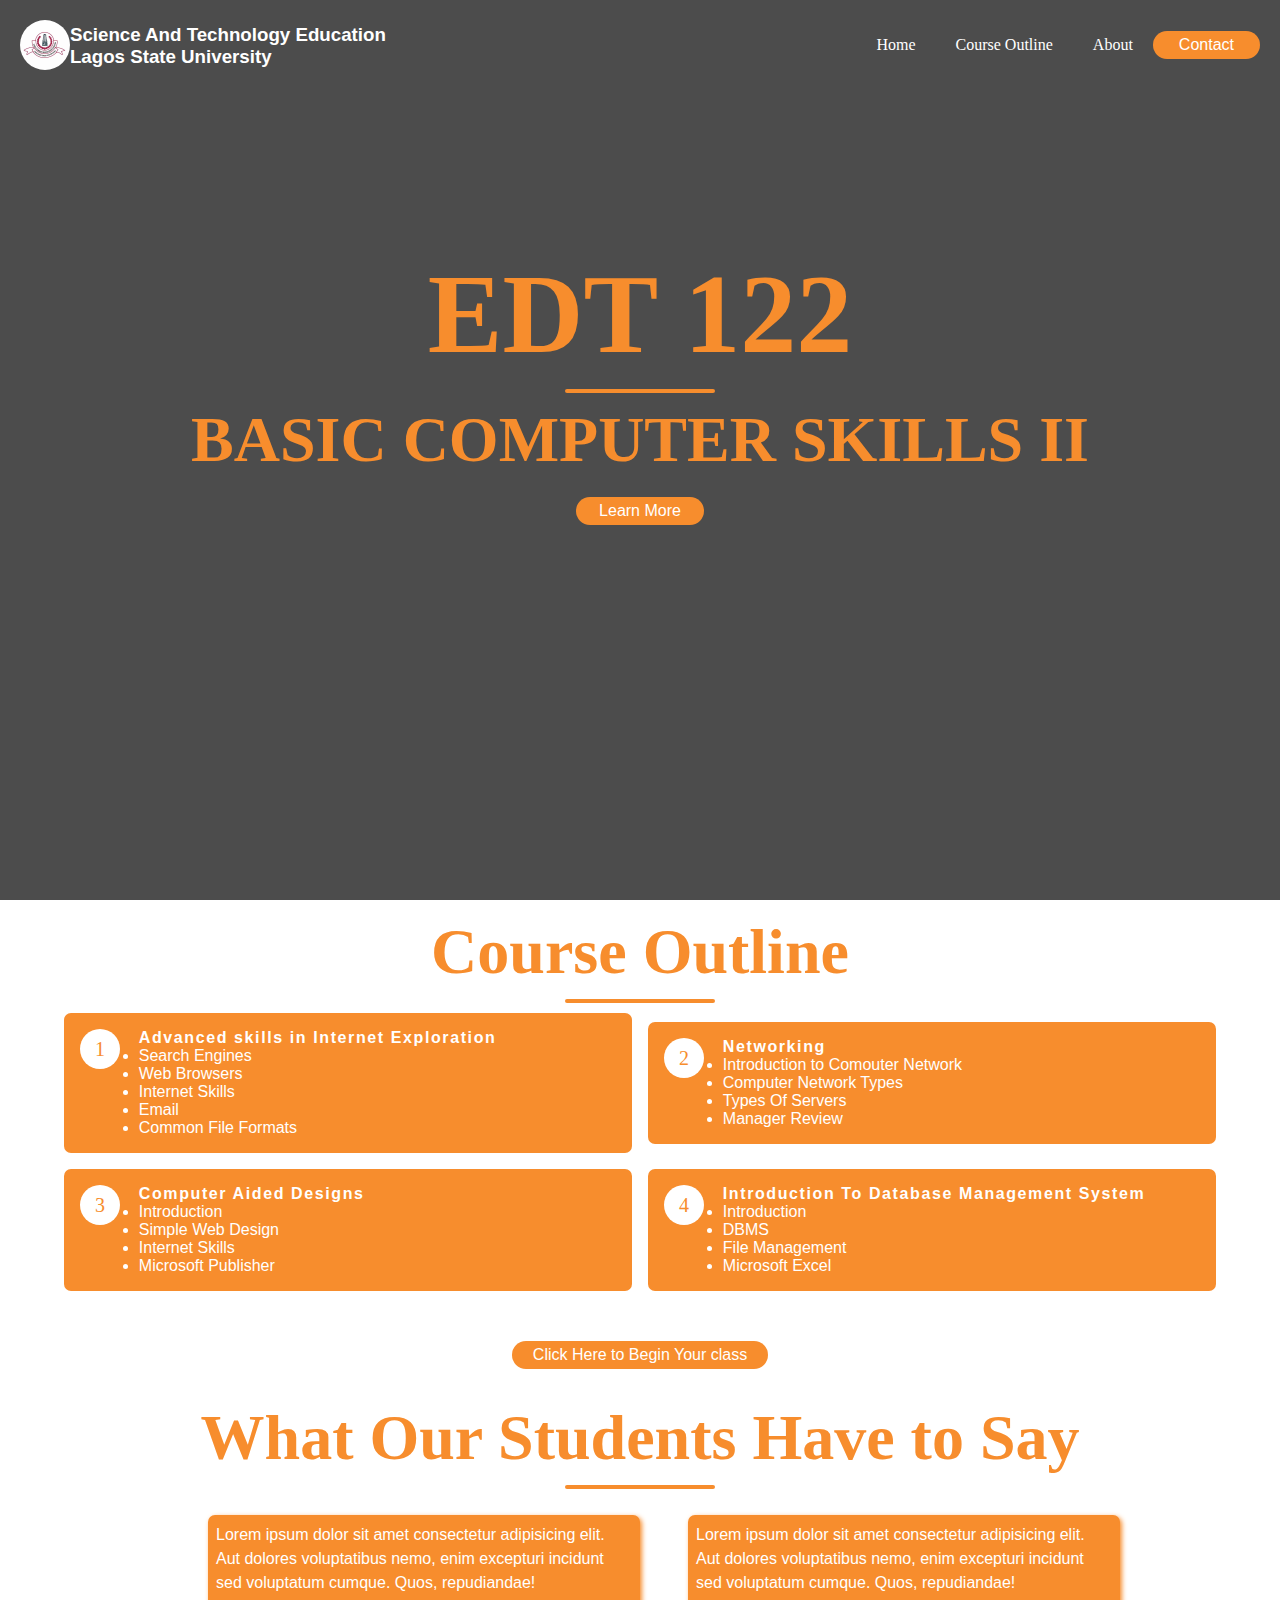
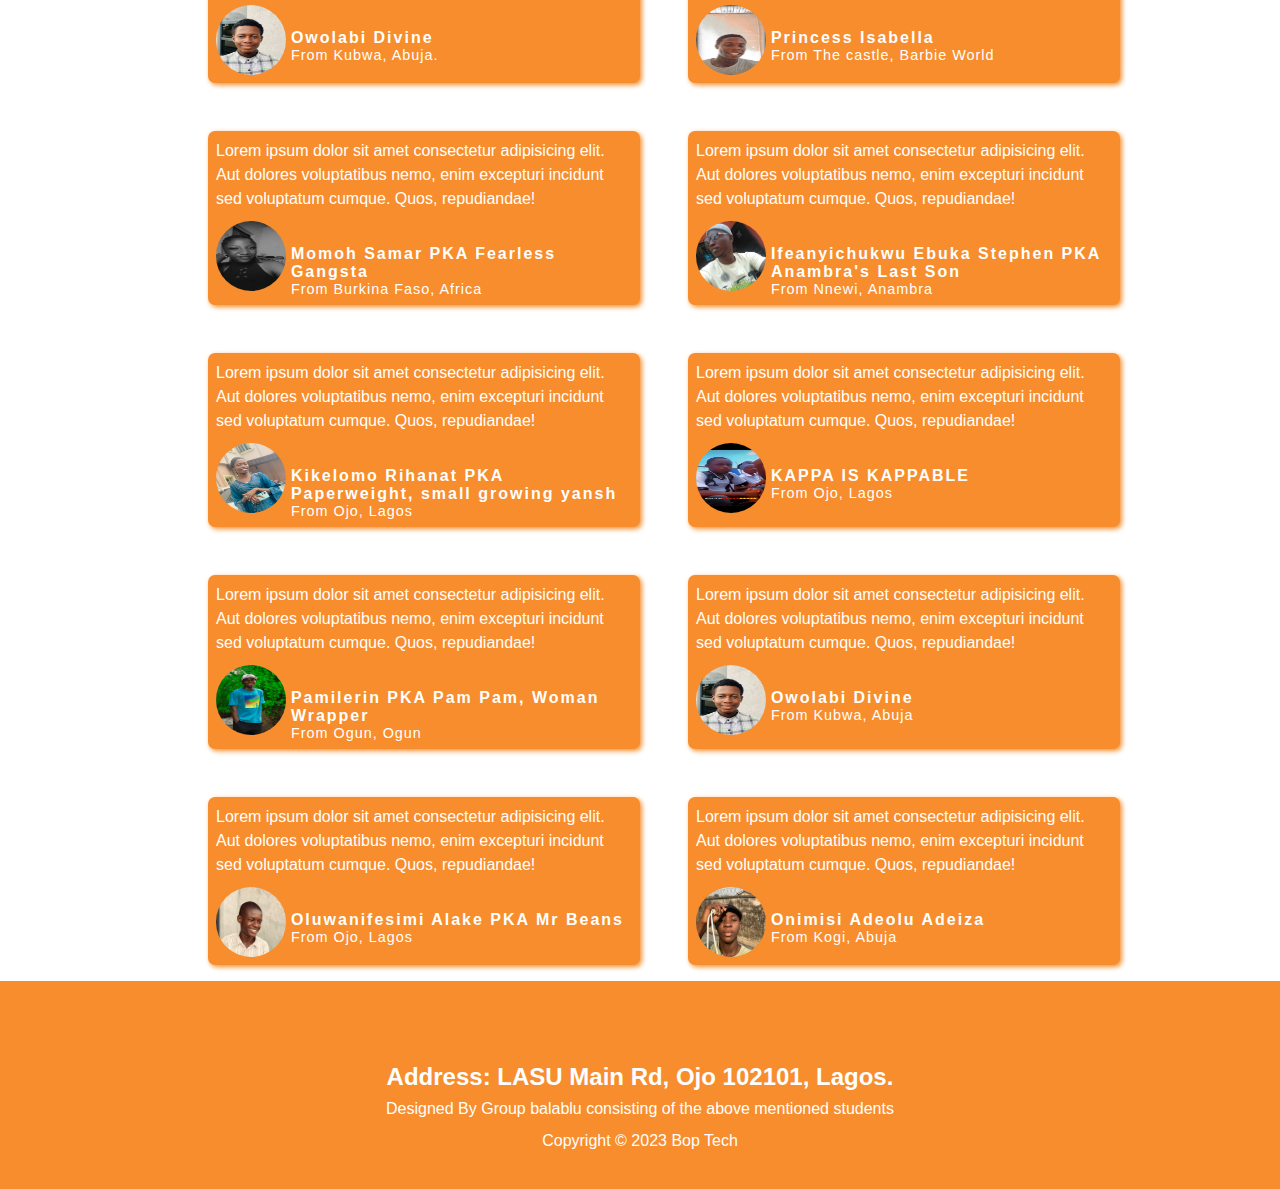
==== index.html @ 9845e898 "first commit" ====
<!DOCTYPE html>
<html lang="en">
<head>
    <meta charset="UTF-8">
    <meta name="viewport" content="width=device-width, initial-scale=1.0">
    <title>Document</title>
    <link rel="stylesheet" href="./css/index.css">
</head>
<body>
    
    
    <header>
        <div class="overlay">
            <!-- nav bar -->
            <nav class="nav-bar">
                <div class="STE">
                    <img src="./Assets/Images/stesa_lasu_logo.jpg" alt="STE" width="50px" height="50px">
                    <h3>Science And Technology Education <br> Lagos State University</h3>
                    <h4></h4>
                </div>
                <div class="nav-links">
                    <a href="./index.html">Home</a>
                    <a href="./index.html">Course Outline</a>
                    <a href="./index.html">About</a>
                    <div class="btn"><a href="./index.html">Contact</a></div>
                </div>
            </nav>
            <div class="header-content">
                <h1>EDT 122</h1>
                <div class="line"></div>
                <h2>BASIC COMPUTER SKILLS II</h2>
                <div class="btn"><a href="#">Learn More</a></div>
            </div>
        </div>
    </header>
    <section class="events">
        <div class="title">
            <h1>Course Outline</h1>
            <div class="line"></div>
        </div>
        <div class="course-outline">
            <div class="course-content">
                <div class="numbers center-txt">
                    1
                </div>
                <div class="rice">
                    <h4>Advanced skills in Internet Exploration</h4>
                    <ul>
                        <li>Search Engines</li>
                        <li>Web Browsers</li>
                        <li>Internet Skills</li>
                        <li>Email</li>
                        <li>Common File Formats</li>
                    </ul>
                </div>
            </div>
            <div class="course-content">
                <div class="numbers center-txt">
                    2
                </div>
                <div class="rice">
                    <h4>Networking</h4>
                    <ul>
                        <li>Introduction to Comouter Network</li>
                        <li>Computer Network Types</li>
                        <li>Types Of Servers</li>
                        <li>Manager Review</li>
                    </ul>
                </div>
            </div>
            <div class="course-content">
                <div class="numbers center-txt">
                    3
                </div>
                <div class="rice">
                    <h4>Computer Aided Designs</h4>
                    <ul>
                        <li>Introduction</li>
                        <li>Simple Web Design</li>
                        <li>Internet Skills</li>
                        <li>Microsoft Publisher</li>
                    </ul>
                </div>
            </div>
            <div class="course-content">
                <div class="numbers center-txt">
                    4
                </div>
                <div class="rice">
                    <h4>Introduction To Database Management System</h4>
                    <ul>
                        <li>Introduction</li>
                        <li>DBMS</li>
                        <li>File Management</li>
                        <li>Microsoft Excel</li>
                    </ul>
                </div>
            </div>
        </div>
        <div class="journey">
            <a href="#" class="btn">Click Here to Begin Your class</a>
        </div>
        <div class="students">
            <h3>What Our Students Have to Say</h3>
            <div class="line"></div>
        </div>
        
        <div class="students-grid">
            <div class="text">
                <p>
                    Lorem ipsum dolor sit amet consectetur adipisicing elit. Aut dolores voluptatibus nemo, enim excepturi incidunt sed voluptatum cumque. Quos, repudiandae!
                </p>
               <div class="image-name">
                    <img src="./Assets/Images/Divine.jpg" alt="220194083">
                    <div class="student-name">
                        <h5>Owolabi Divine</h5>
                        <h6>From Kubwa, Abuja.</h6>
                    </div>
               </div> 
            </div>
            <div class="text">
                <p>
                    Lorem ipsum dolor sit amet consectetur adipisicing elit. Aut dolores voluptatibus nemo, enim excepturi incidunt sed voluptatum cumque. Quos, repudiandae!
                </p>
               <div class="image-name">
                    <img src="./Assets/Images/Ibrahim.jpg" alt="220194083">
                    <div class="student-name">
                        <h5>Princess Isabella</h5>
                        <h6>From The castle, Barbie World</h6>
                    </div>
               </div> 
            </div>
            <div class="text">
                <p>
                    Lorem ipsum dolor sit amet consectetur adipisicing elit. Aut dolores voluptatibus nemo, enim excepturi incidunt sed voluptatum cumque. Quos, repudiandae!
                </p>
               <div class="image-name">
                    <img src="./Assets/Images/Samar.jpg" alt="220194083">
                    <div class="student-name">
                        <h5>Momoh Samar PKA Fearless Gangsta</h5>
                        <h6>From Burkina Faso, Africa</h6>
                    </div>
               </div> 
            </div>
            <div class="text">
                <p>
                    Lorem ipsum dolor sit amet consectetur adipisicing elit. Aut dolores voluptatibus nemo, enim excepturi incidunt sed voluptatum cumque. Quos, repudiandae!
                </p>
               <div class="image-name">
                    <img src="./Assets/Images/Stephen.jpg" alt="220194083">
                    <div class="student-name">
                        <h5>Ifeanyichukwu Ebuka Stephen PKA Anambra's Last Son</h5>
                        <h6>From Nnewi, Anambra</h6>
                    </div>
               </div> 
            </div>
            <div class="text">
                <p>
                    Lorem ipsum dolor sit amet consectetur adipisicing elit. Aut dolores voluptatibus nemo, enim excepturi incidunt sed voluptatum cumque. Quos, repudiandae!
                </p>
               <div class="image-name">
                    <img src="./Assets/Images/Rihanat.jpg" alt="220194083">
                    <div class="student-name">
                        <h5>Kikelomo Rihanat PKA Paperweight, small growing yansh</h5>
                        <h6>From Ojo, Lagos</h6>
                    </div>
               </div> 
            </div>
            <div class="text">
                <p>
                    Lorem ipsum dolor sit amet consectetur adipisicing elit. Aut dolores voluptatibus nemo, enim excepturi incidunt sed voluptatum cumque. Quos, repudiandae!
                </p>
               <div class="image-name">
                    <img src="./Assets/Images/Malik.png" alt="220194083">
                    <div class="student-name">
                        <h5>KAPPA IS KAPPABLE</h5>
                        <h6>From Ojo, Lagos</h6>
                    </div>
               </div> 
            </div>
            <div class="text">
                <p>
                    Lorem ipsum dolor sit amet consectetur adipisicing elit. Aut dolores voluptatibus nemo, enim excepturi incidunt sed voluptatum cumque. Quos, repudiandae!
                </p>
               <div class="image-name">
                    <img src="./Assets/Images/Pam Pam.jpg" alt="220194083">
                    <div class="student-name">
                        <h5>Pamilerin PKA Pam Pam, Woman Wrapper </h5>
                        <h6>From Ogun, Ogun</h6>
                    </div>
               </div> 
            </div>
            <div class="text">
                <p>
                    Lorem ipsum dolor sit amet consectetur adipisicing elit. Aut dolores voluptatibus nemo, enim excepturi incidunt sed voluptatum cumque. Quos, repudiandae!
                </p>
               <div class="image-name">
                    <img src="./Assets/Images/Divine.jpg" alt="220194083">
                    <div class="student-name">
                        <h5>Owolabi Divine</h5>
                        <h6>From Kubwa, Abuja</h6>
                    </div>
               </div> 
            </div>
            <div class="text">
                <p>
                    Lorem ipsum dolor sit amet consectetur adipisicing elit. Aut dolores voluptatibus nemo, enim excepturi incidunt sed voluptatum cumque. Quos, repudiandae!
                </p>
               <div class="image-name">
                    <img src="./Assets/Images/Alake.jpg" alt="220194083">
                    <div class="student-name">
                        <h5>Oluwanifesimi Alake PKA Mr Beans</h5>
                        <h6>From Ojo, Lagos</h6>
                    </div>
               </div> 
            </div>
            <div class="text">
                <p>
                    Lorem ipsum dolor sit amet consectetur adipisicing elit. Aut dolores voluptatibus nemo, enim excepturi incidunt sed voluptatum cumque. Quos, repudiandae!
                </p>
               <div class="image-name">
                    <img src="./Assets/Images/Adeolu.jpg" alt="220194083">
                    <div class="student-name">
                        <h5>Onimisi Adeolu Adeiza</h5>
                        <h6>From Kogi, Abuja</h6>
                    </div>
               </div> 
            </div>
        </div>
    </section>
    <footer>
        <h3>Address: LASU Main Rd, Ojo 102101, Lagos.</h3>
        <p>Designed By Group balablu consisting of the above mentioned students </p>
        <p>Copyright &copy; 2023 Bop Tech</p>
    </footer>
</body>
</html>
---- css/index.css ----
*{
    margin: 0;
    padding: 0;
    box-sizing: border-box;
}
body {
    overflow-x: hidden;
}
a {
    text-decoration: none;
    color: brown;
}
a:hover {
    color: #f78d2d;
}

/* ul{
    list-style: none;
    color: black;
} */

.btn:hover {
    background-color: #fff;
}

/* navbar */
.nav-bar{
    position: absolute;
    top: 0;
    left: 0;
    width: 100%;
    display: flex;
    justify-content: space-between;
    padding: 20px;
    color: whitesmoke;
}

.nav-bar > ul {
    list-style: none;
    /* color: #f78d2d; */
}
.nav-links{
    display: flex;
    align-items: center;
}
.nav-links a{
    margin: 0 20px;
    color: #fff;
}
.nav-links a:hover {
    color: #f78d2d;
}

.STE {
    width: 30vw;
    /* background-color: aqua; */
    display: grid;
    grid-template-columns: 13% 87%;
}

.STE > img {
    border-radius: 50%;
}
.STE > h3 {
    margin-top: 4px;
    font-family: Arial, Helvetica, sans-serif;
    color: #fff;
}

/*  STYLING THE HEADER */
header{
    width: 100vw;
    height: 100vh;
    background-image: url("../Assets/lasu-lasu.jpg");
    background-repeat: no-repeat;
    background-size: cover;
    background-position: bottom;
    display: flex;
    align-items: flex-end;
    justify-content: center;
}

.overlay {
    position: absolute;
    top: 0;
    left: 0;
    height: 100%;
    width: 100%;
    background-color: rgb(0, 0, 0, .7);
}
.header-content {
    margin-top: 250px;
    text-align: center;
    /* color: black; */
    
}
.header-content > .btn {
    width: 10vw;
    justify-self: center;
    align-items: center;
    margin: auto;
}
.btn > a {
    color: #fff;
}
.btn > a:hover {
    color: #f78d2d;
}
.header-content > h1 {
    color: #f78d2d;
    font-weight: bolder;
    font-size: 7em;
    font-family: 'Times New Roman', Times, sans-serif;
}
.header-content > h2 {
    color: #f78d2d;
    font-size: 4em;
    margin-bottom: 20px;
}

.line {
    width: 150px;
    height: 4px;
    background: #f78d2d;
    margin: 10px auto;
    border-radius: 5px;
}

.btn {
    padding: 5px 6px;
    background-color: #f78d2d;
    border-radius: 30px;
    color: white;
    font-family: 'Lucida Sans', 'Lucida Sans Regular', 'Lucida Grande', 'Lucida Sans Unicode', Geneva, Verdana, sans-serif;
}

.header-content > .learn-more {
    padding: 5px 6px;
}

.header-content > a {
    margin-top: 1000px;
}

section {
    margin-top: 15px;
}
.title > h1 {
    text-align: center;
    font-size: 4em;
    color: #f78d2d;
}

.course-outline {
    justify-self: center;
    align-items: center;
    margin: auto;
    width: 90vw;
    display: grid;
    grid-template-columns: repeat(2, 1fr);
    grid-gap: 1em;
}

.course-content {
    padding: 1em;
    display: grid;
    grid-template-columns: repeat(1, 5% 95%);
    background-color: #f78d2d;
    grid-gap: 2em;
    border-radius: 7px;
}

.numbers {
    background-color: #fff;
    color: #f78d2d;
    height: 40px;
    width: 40px;
    border-radius: 50%;
    text-align: center;
    font-size: 20px;
}
.center-txt {
    display: flex;
    align-items: center;
    justify-content: center;
}

.rice > h4 {
    color: #fff;
    font-size: 1em;
    font-weight: bolder;
    font-family:'Trebuchet MS', 'Lucida Sans Unicode', 'Lucida Grande', 'Lucida Sans', Arial, sans-serif;
    letter-spacing: 0.1em;
}

.rice > ul {
    color: #fff;
    font-family: 'Franklin Gothic Medium', 'Arial Narrow', Arial, sans-serif;
}
.image-name > img {
    height: 70px;
    width: 70px;
    border-radius: 50%;
}

.students > h3 {
    color: #f78d2d;
    text-align: center;
    font-size: 4em;
    margin-top: 0.5em;
}
.students-grid {
    display: grid;
    grid-template-columns: 50% 50%;
    grid-gap: 3em;
    width: 70vw;
    /* justify-self: center;
    align-items: center; */
    margin: auto;
    padding: 1em;
}

.text {
    background-color: #f78d2d;
    padding: 0.5em;
    border-radius: 7px;
    box-shadow: 2px 2px 5px #f78d2d;
}

.text:hover {
    transform: scale(1.1);
}
.text > p {
    line-height: 1.5em;
    color: #fff;
    font-family:'Lucida Sans', 'Lucida Sans Regular', 'Lucida Grande', 'Lucida Sans Unicode', Geneva, Verdana, sans-serif;
}
.image-name {
    margin-top: 10px;
    display: grid;
    grid-template-columns: 18% 82%;
    /* background-color: black; */
}

.student-name {
    margin-top: 1.5em;
    /* background-color: blue; */
}

.student-name > h5 {
    font-family:Arial, Helvetica, sans-serif;
    color: #fff;
    letter-spacing: 2px;
    font-size: 1em;
}
.student-name > h6 {
    font-family:Arial, Helvetica, sans-serif;
    color: #fff;
    letter-spacing: 1px;
    font-size: 0.9em;
    font-weight: lighter;
}

.journey > .btn {
    width: 20vw;
    /* background-color: black; */
    margin: 50px auto 0 auto;
    display: flex;
    align-items: center;
    justify-content: center;
}

.journey > .btn:hover {
    background-color: #fff;
    box-shadow: 2px 2px 5px #f78d2d;;
}

footer {
    padding-top: 5em;
    padding-bottom: 2em;
    background-color: #f78d2d;
    text-align: center;
    align-items: center;
    justify-content: center;
    line-height: 2em;
}

footer > h3 {
    color: #fff;
    font-family: Arial, Helvetica, sans-serif;
    font-size: 1.5em;
}

footer > p {
    color: #fff;
    font-family: Arial, Helvetica, sans-serif;
    font-size: 1em;
}
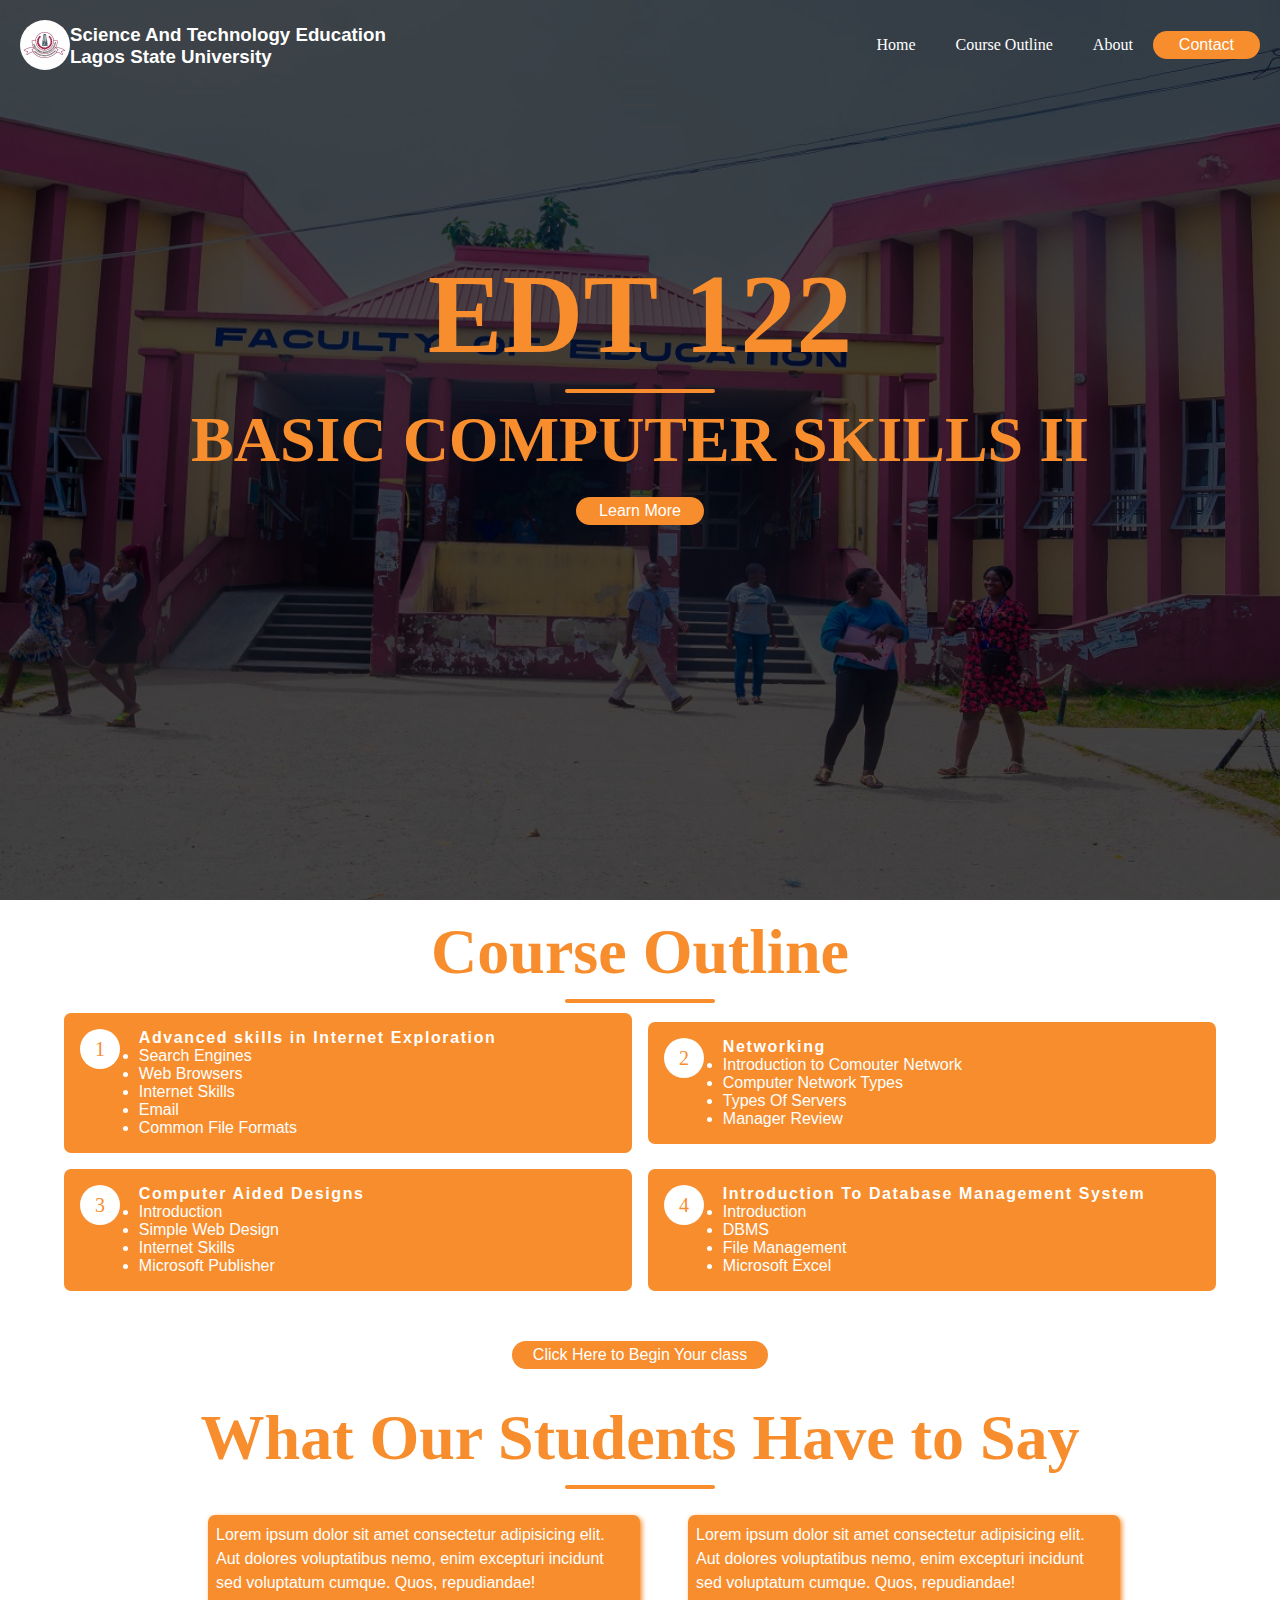
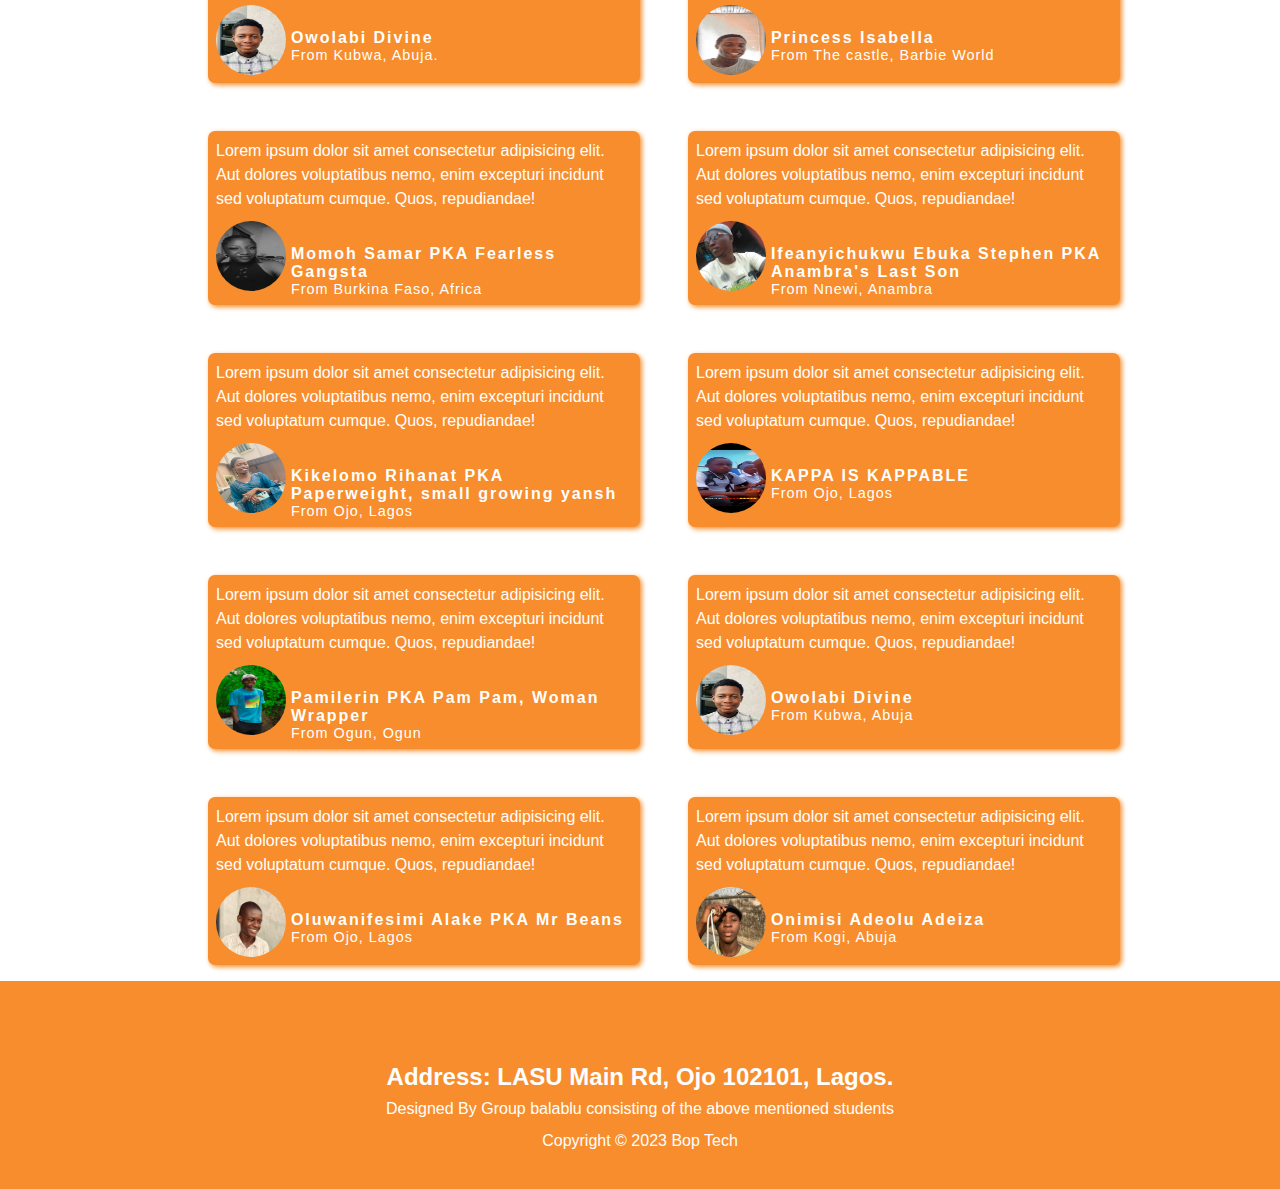
==== commit 0f3b5979: "added error page" ====
--- a/index.html
+++ b/index.html
@@ -19,10 +19,10 @@
                     <h4></h4>
                 </div>
                 <div class="nav-links">
-                    <a href="./index.html">Home</a>
-                    <a href="./index.html">Course Outline</a>
-                    <a href="./index.html">About</a>
-                    <div class="btn"><a href="./index.html">Contact</a></div>
+                    <a href="./error.html">Home</a>
+                    <a href="./error.html">Course Outline</a>
+                    <a href="./error.html">About</a>
+                    <div class="btn"><a href="./error.html">Contact</a></div>
                 </div>
             </nav>
             <div class="header-content">
@@ -98,7 +98,7 @@
             </div>
         </div>
         <div class="journey">
-            <a href="#" class="btn">Click Here to Begin Your class</a>
+            <a href="./error.html" class="btn">Click Here to Begin Your class</a>
         </div>
         <div class="students">
             <h3>What Our Students Have to Say</h3>
--- a/css/index.css
+++ b/css/index.css
@@ -1,9 +1,10 @@
 *{
-    margin: 0;
-    padding: 0;
+    margin: 0px;
+    padding: 0px;
     box-sizing: border-box;
 }
 body {
+    width: 100%;
     overflow-x: hidden;
 }
 a {
@@ -71,7 +72,7 @@
 header{
     width: 100vw;
     height: 100vh;
-    background-image: url("../Assets/lasu-lasu.jpg");
+    background-image: url("../Assets/Images/lasu-lasu.jpg");
     background-repeat: no-repeat;
     background-size: cover;
     background-position: bottom;
@@ -295,4 +296,45 @@
     color: #fff;
     font-family: Arial, Helvetica, sans-serif;
     font-size: 1em;
+}
+
+.error {
+    background-color: #f78d2d;
+}
+
+.error-body > h1 {
+    margin-top: 0.5em;
+    text-align: center;
+    color: #fff;
+    font-size: 10em;
+    font-family: 'Franklin Gothic Medium', 'Arial Narrow', Arial, sans-serif;
+}
+.error-body > h2 {
+    margin-top: 0.5em;
+    text-align: center;
+    color: #fff;
+    font-size: 5em;
+    font-family: 'Franklin Gothic Medium', 'Arial Narrow', Arial, sans-serif;
+}
+
+.error > P {
+    margin-top: 2em;
+    text-align: center;
+    font-size: 2em;
+}
+.error > p > a {
+    color: #fff;
+}
+.error > p > a:hover {
+    color: #f78d2d;
+    background-color: #fff;
+    padding: 0.5em;
+    border-radius: 50px;
+    box-shadow: 2px 2px 2px #fff;
+}
+
+@media screen and (max-width:480px) {
+    .body {
+        width: 100vw;
+    }
 }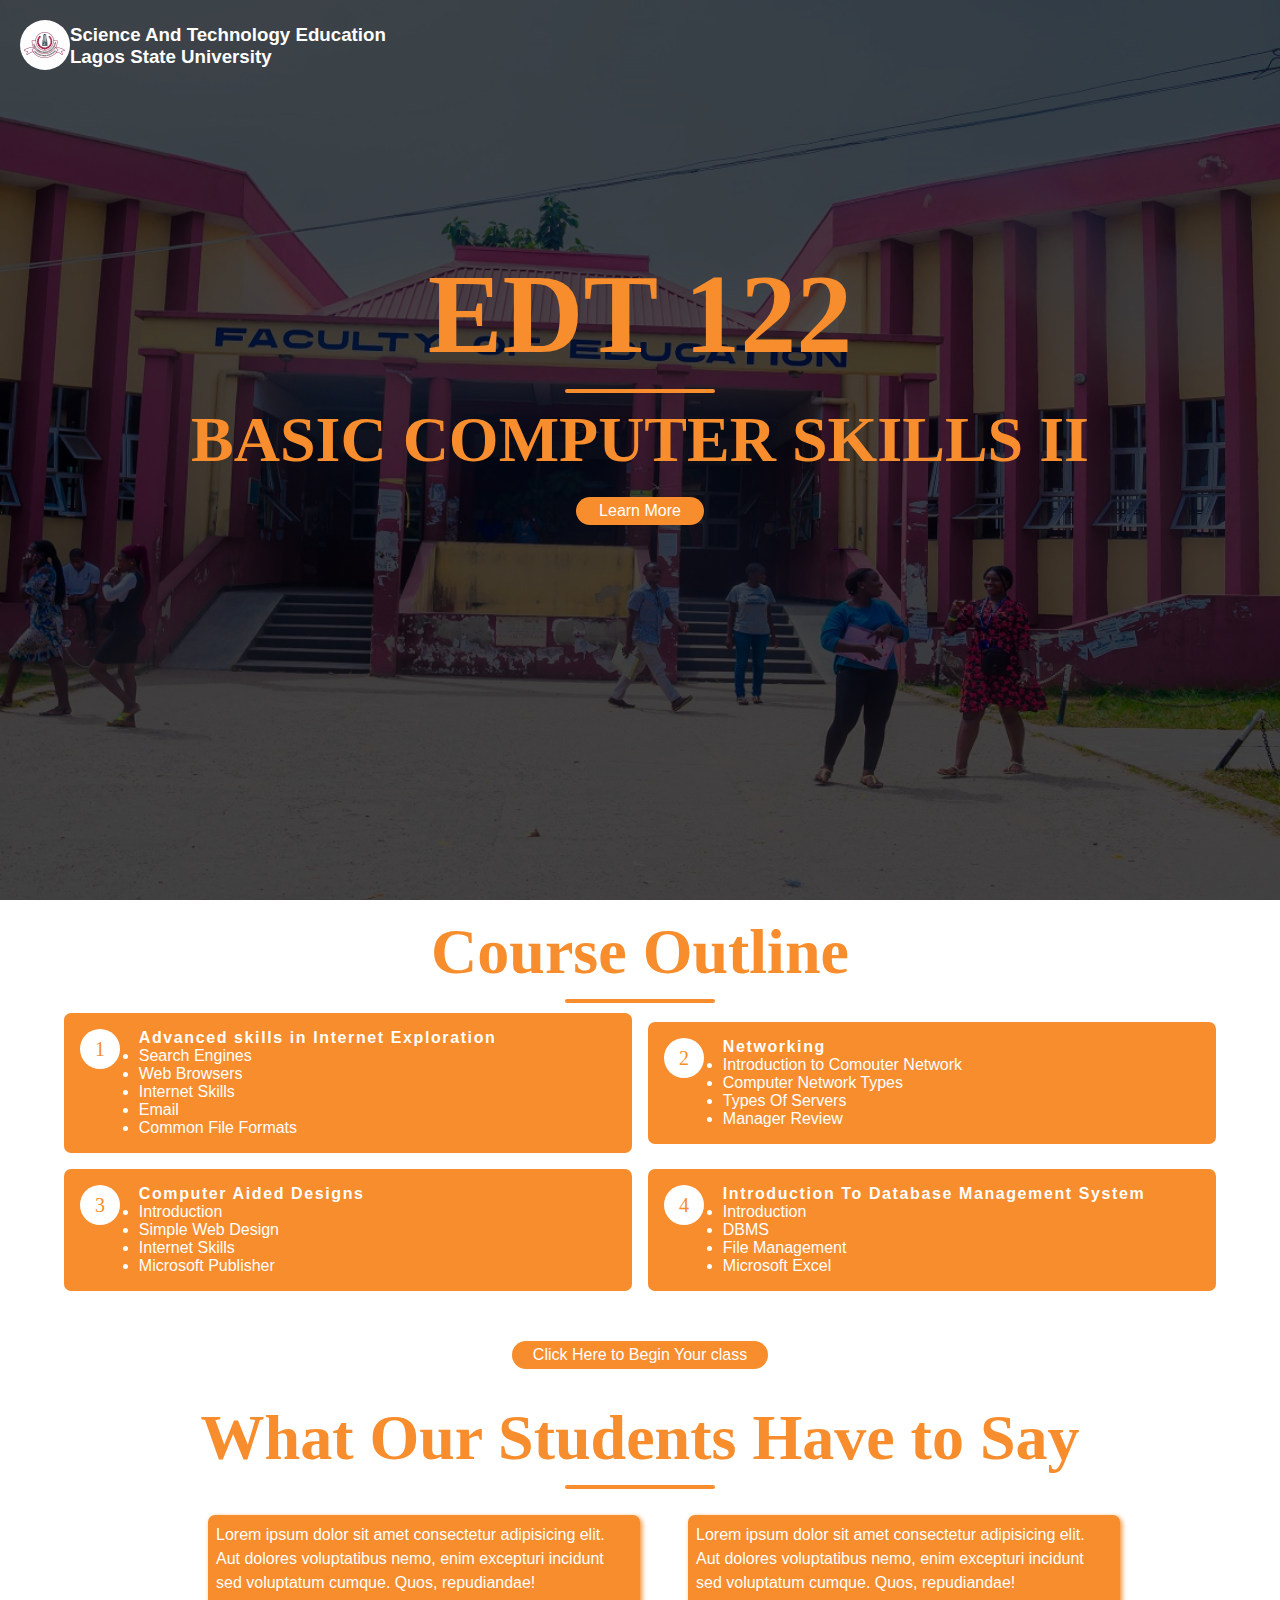
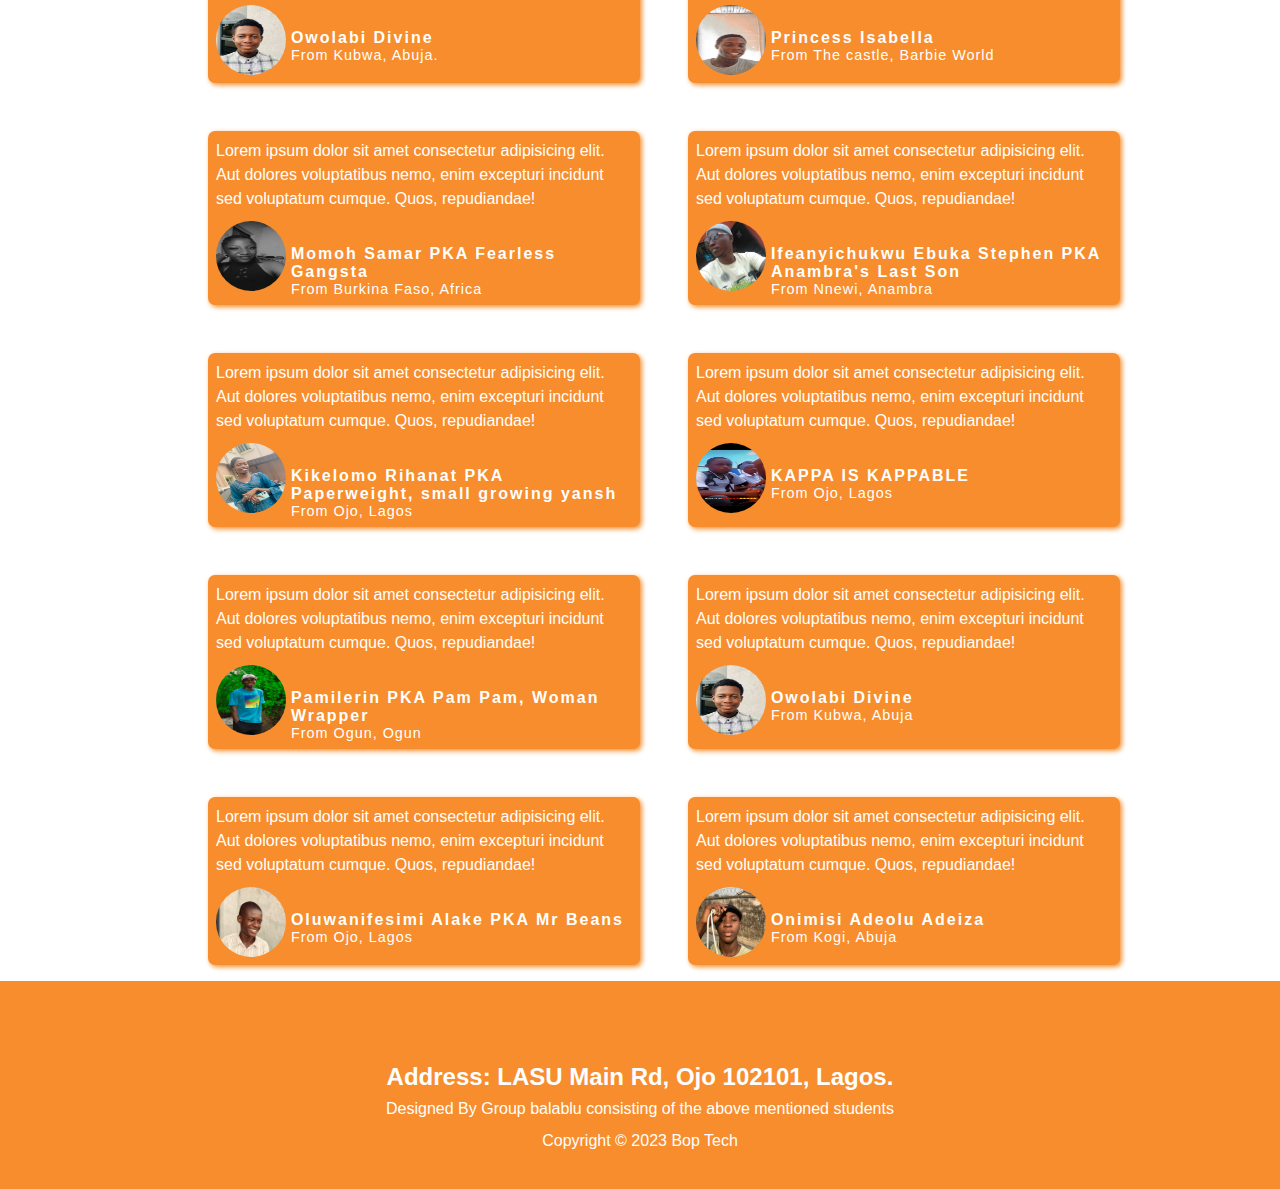
==== commit 90c663fb: "fixed mobile view issue" ====
--- a/index.html
+++ b/index.html
@@ -7,8 +7,6 @@
     <link rel="stylesheet" href="./css/index.css">
 </head>
 <body>
-    
-    
     <header>
         <div class="overlay">
             <!-- nav bar -->
@@ -18,12 +16,12 @@
                     <h3>Science And Technology Education <br> Lagos State University</h3>
                     <h4></h4>
                 </div>
-                <div class="nav-links">
+                <!-- <div class="nav-links">
                     <a href="./error.html">Home</a>
                     <a href="./error.html">Course Outline</a>
                     <a href="./error.html">About</a>
                     <div class="btn"><a href="./error.html">Contact</a></div>
-                </div>
+                </div> -->
             </nav>
             <div class="header-content">
                 <h1>EDT 122</h1>
--- a/css/index.css
+++ b/css/index.css
@@ -1,8 +1,15 @@
-*{
+* {
     margin: 0px;
     padding: 0px;
     box-sizing: border-box;
-}
+    /* width: 100vw; */
+}
+
+html {
+    overflow-x: hidden;
+}
+
+
 body {
     width: 100%;
     overflow-x: hidden;
@@ -333,8 +340,20 @@
     box-shadow: 2px 2px 2px #fff;
 }
 
-@media screen and (max-width:480px) {
-    .body {
+@media screen and (max-width: 762px) {
+    .overlay {
         width: 100vw;
     }
+
+    body {
+        width: 100vw;
+        background-color: blue;
+    }
+    .overlay {
+        width: 100vw;
+    }
+    .course-outline {
+        display: flex;
+        flex-direction: column;
+    }
 }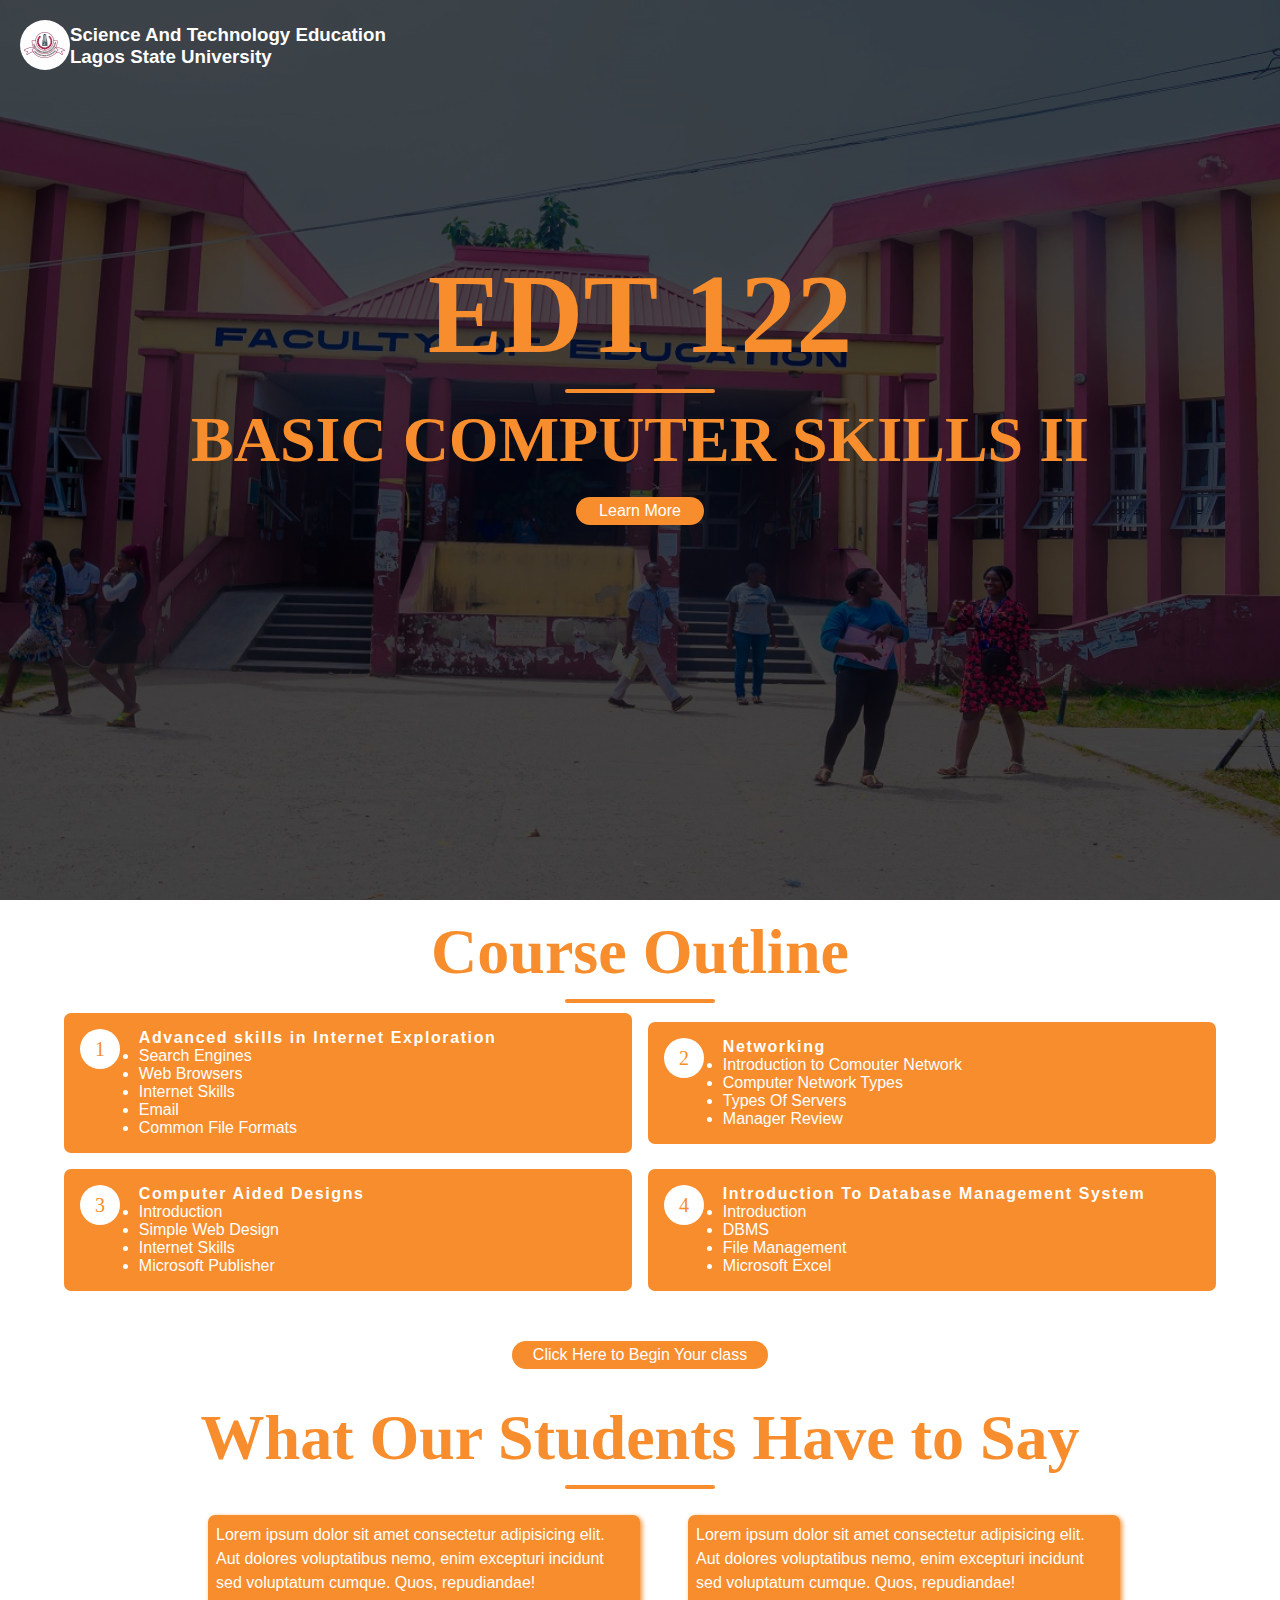
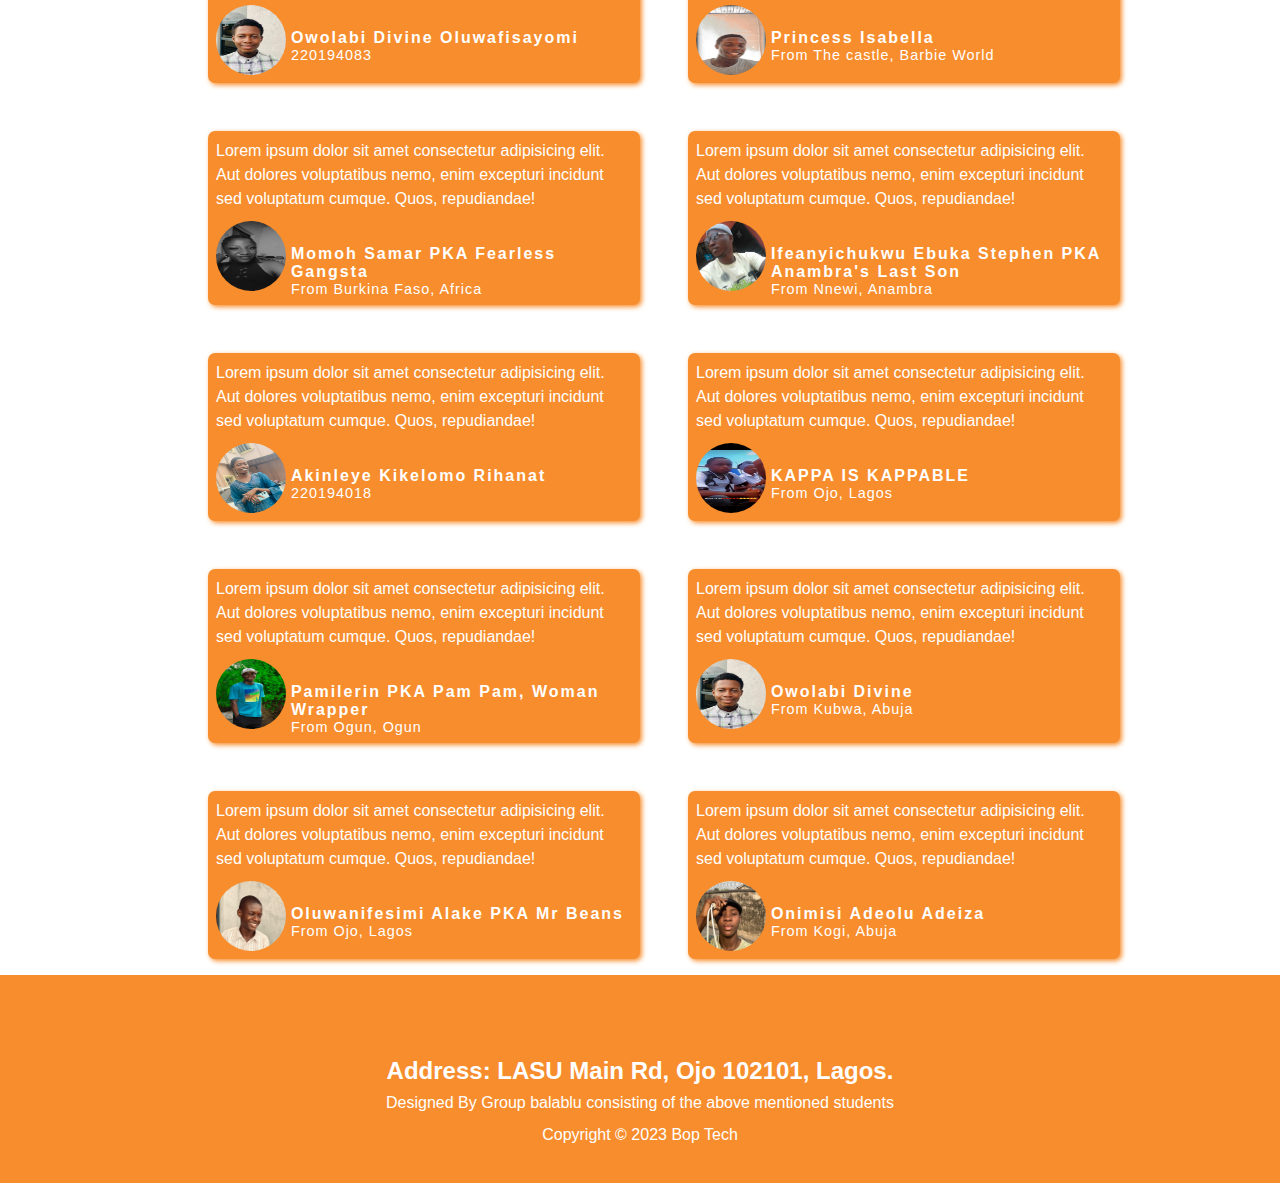
==== commit 1b859121: "made some adjustments to student grid" ====
--- a/index.html
+++ b/index.html
@@ -111,8 +111,8 @@
                <div class="image-name">
                     <img src="./Assets/Images/Divine.jpg" alt="220194083">
                     <div class="student-name">
-                        <h5>Owolabi Divine</h5>
-                        <h6>From Kubwa, Abuja.</h6>
+                        <h5>Owolabi Divine Oluwafisayomi</h5>
+                        <h6>220194083</h6>
                     </div>
                </div> 
             </div>
@@ -159,8 +159,8 @@
                <div class="image-name">
                     <img src="./Assets/Images/Rihanat.jpg" alt="220194083">
                     <div class="student-name">
-                        <h5>Kikelomo Rihanat PKA Paperweight, small growing yansh</h5>
-                        <h6>From Ojo, Lagos</h6>
+                        <h5>Akinleye Kikelomo Rihanat</h5>
+                        <h6>220194018</h6>
                     </div>
                </div> 
             </div>
--- a/css/index.css
+++ b/css/index.css
@@ -347,7 +347,7 @@
 
     body {
         width: 100vw;
-        background-color: blue;
+        /* background-color: blue; */
     }
     .overlay {
         width: 100vw;
@@ -356,4 +356,63 @@
         display: flex;
         flex-direction: column;
     }
+    .STE {
+        display: grid;
+        grid-template-columns: 11% 89%;
+        width: 70vw;
+        margin-left: 5px;
+    }
+    .STE > img {
+        height: 27px;
+        width: 27px;
+    }
+    .STE > h3 {
+        color: #fff;
+        font-size: 10px;
+    }
+
+    .header-content > h1 {
+        font-size: 3em;
+    }
+    .header-content > h2 {
+        font-size: 2em;
+    }
+    .header-content > .btn {
+        width: 30vw;
+    }
+    .students > h3 {
+        font-size: 1.5em;
+    }
+    .journey > .btn {
+        width: 70vw;
+    }
+
+    .students-grid {
+        display: flex;
+        flex-direction: column;
+        align-items: center;
+    }
+    header{
+        width: 100vw;
+        height: 70vh;
+    }
+    
+    .overlay {
+        position: absolute;
+        height: 70vh;
+        width: 100%;
+    }
+    .text {
+        width: 80vw;
+    }
+    .image-name > img {
+        height: 60px;
+        width: 60px;
+    }
+    .image-name {
+        grid-template-columns: 20% 80%;
+    }
+    .student-name > h5 {
+        font-size: 0.7em;
+    }
 }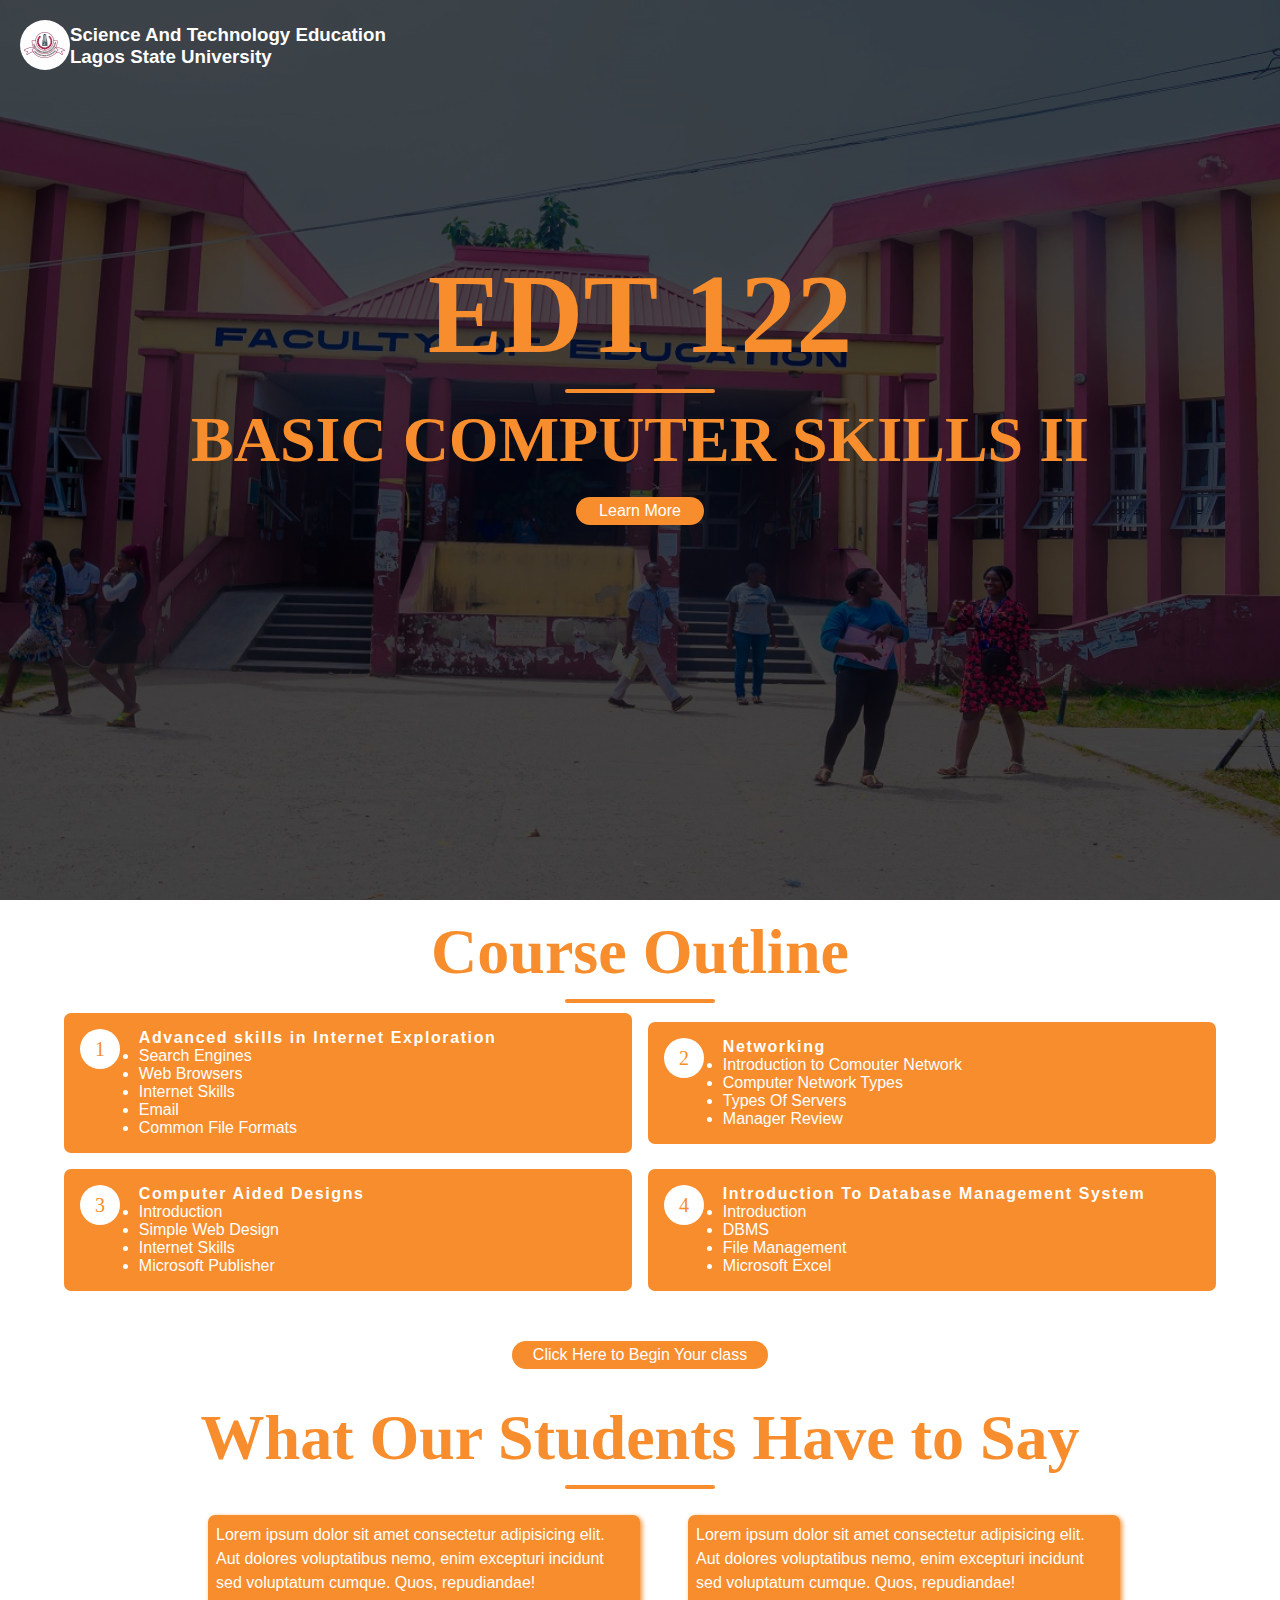
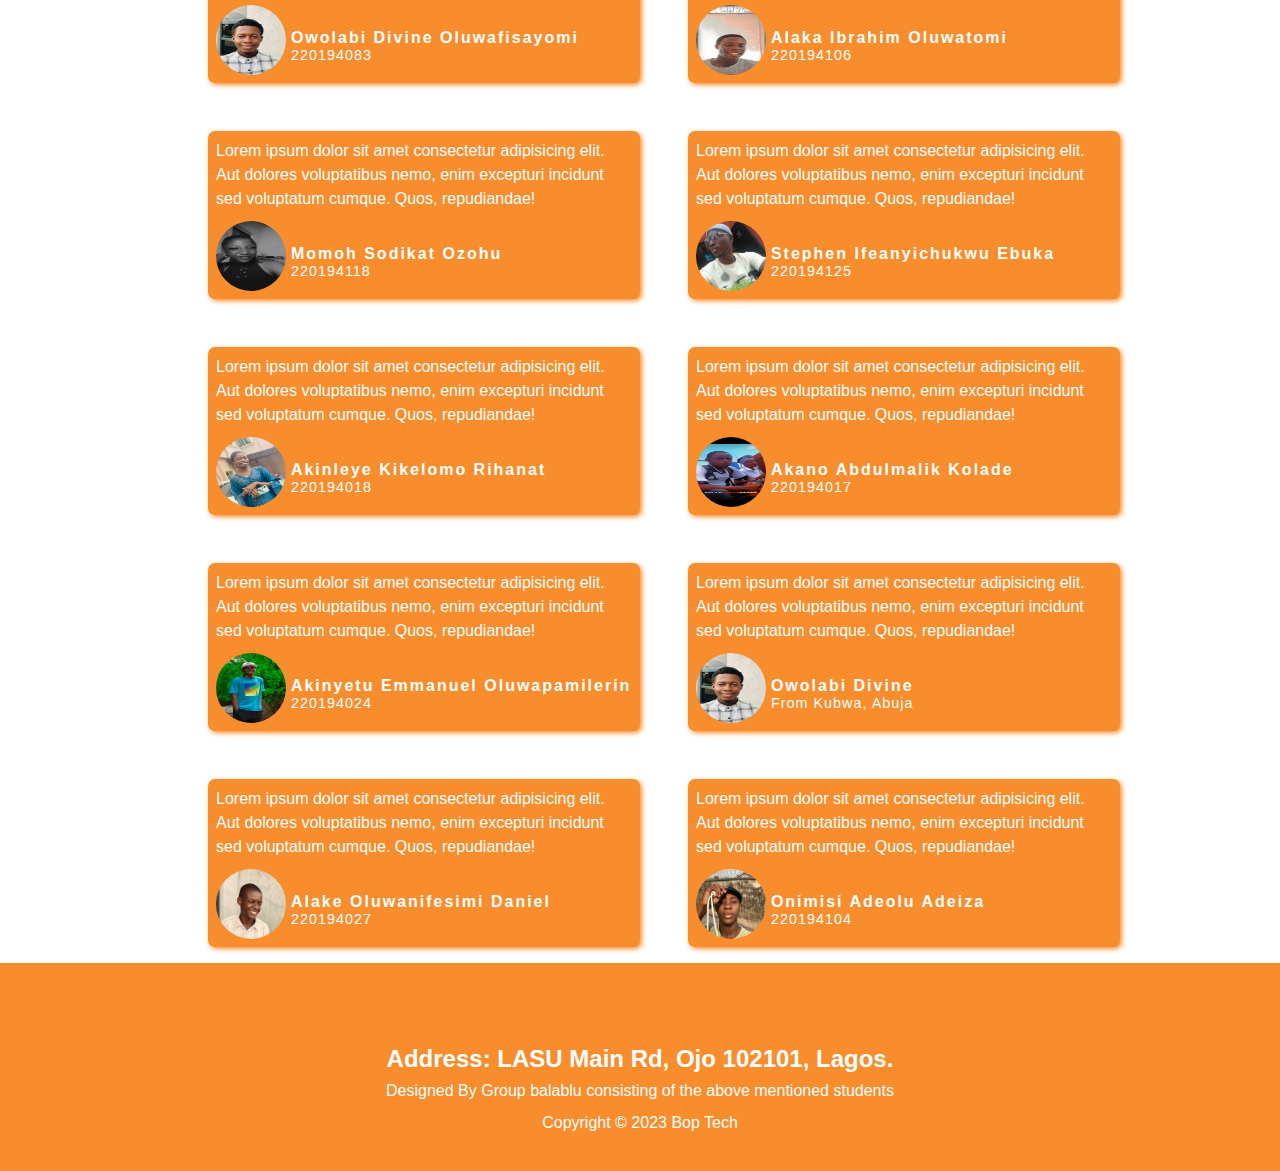
==== commit 8836bc07: "made final touches" ====
--- a/index.html
+++ b/index.html
@@ -123,8 +123,8 @@
                <div class="image-name">
                     <img src="./Assets/Images/Ibrahim.jpg" alt="220194083">
                     <div class="student-name">
-                        <h5>Princess Isabella</h5>
-                        <h6>From The castle, Barbie World</h6>
+                        <h5>Alaka Ibrahim Oluwatomi</h5>
+                        <h6>220194106</h6>
                     </div>
                </div> 
             </div>
@@ -135,8 +135,8 @@
                <div class="image-name">
                     <img src="./Assets/Images/Samar.jpg" alt="220194083">
                     <div class="student-name">
-                        <h5>Momoh Samar PKA Fearless Gangsta</h5>
-                        <h6>From Burkina Faso, Africa</h6>
+                        <h5>Momoh Sodikat Ozohu</h5>
+                        <h6>220194118</h6>
                     </div>
                </div> 
             </div>
@@ -147,8 +147,8 @@
                <div class="image-name">
                     <img src="./Assets/Images/Stephen.jpg" alt="220194083">
                     <div class="student-name">
-                        <h5>Ifeanyichukwu Ebuka Stephen PKA Anambra's Last Son</h5>
-                        <h6>From Nnewi, Anambra</h6>
+                        <h5>Stephen Ifeanyichukwu Ebuka</h5>
+                        <h6>220194125</h6>
                     </div>
                </div> 
             </div>
@@ -171,8 +171,8 @@
                <div class="image-name">
                     <img src="./Assets/Images/Malik.png" alt="220194083">
                     <div class="student-name">
-                        <h5>KAPPA IS KAPPABLE</h5>
-                        <h6>From Ojo, Lagos</h6>
+                        <h5>Akano Abdulmalik Kolade</h5>
+                        <h6>220194017</h6>
                     </div>
                </div> 
             </div>
@@ -183,8 +183,8 @@
                <div class="image-name">
                     <img src="./Assets/Images/Pam Pam.jpg" alt="220194083">
                     <div class="student-name">
-                        <h5>Pamilerin PKA Pam Pam, Woman Wrapper </h5>
-                        <h6>From Ogun, Ogun</h6>
+                        <h5>Akinyetu Emmanuel Oluwapamilerin</h5>
+                        <h6>220194024</h6>
                     </div>
                </div> 
             </div>
@@ -207,8 +207,8 @@
                <div class="image-name">
                     <img src="./Assets/Images/Alake.jpg" alt="220194083">
                     <div class="student-name">
-                        <h5>Oluwanifesimi Alake PKA Mr Beans</h5>
-                        <h6>From Ojo, Lagos</h6>
+                        <h5>Alake Oluwanifesimi Daniel</h5>
+                        <h6>220194027</h6>
                     </div>
                </div> 
             </div>
@@ -220,7 +220,7 @@
                     <img src="./Assets/Images/Adeolu.jpg" alt="220194083">
                     <div class="student-name">
                         <h5>Onimisi Adeolu Adeiza</h5>
-                        <h6>From Kogi, Abuja</h6>
+                        <h6>220194104</h6>
                     </div>
                </div> 
             </div>
--- a/css/index.css
+++ b/css/index.css
@@ -353,8 +353,12 @@
         width: 100vw;
     }
     .course-outline {
+        /* width: 90vw; */
         display: flex;
         flex-direction: column;
+    }
+    .course-content {
+        width: 90vw;
     }
     .STE {
         display: grid;
@@ -380,6 +384,9 @@
     .header-content > .btn {
         width: 30vw;
     }
+    .title > h1 {
+        font-size: 3em;
+    }
     .students > h3 {
         font-size: 1.5em;
     }
@@ -402,15 +409,16 @@
         height: 70vh;
         width: 100%;
     }
+    
     .text {
-        width: 80vw;
+        width: 90vw;
     }
     .image-name > img {
         height: 60px;
         width: 60px;
     }
     .image-name {
-        grid-template-columns: 20% 80%;
+        grid-template-columns: 18% 82%;
     }
     .student-name > h5 {
         font-size: 0.7em;
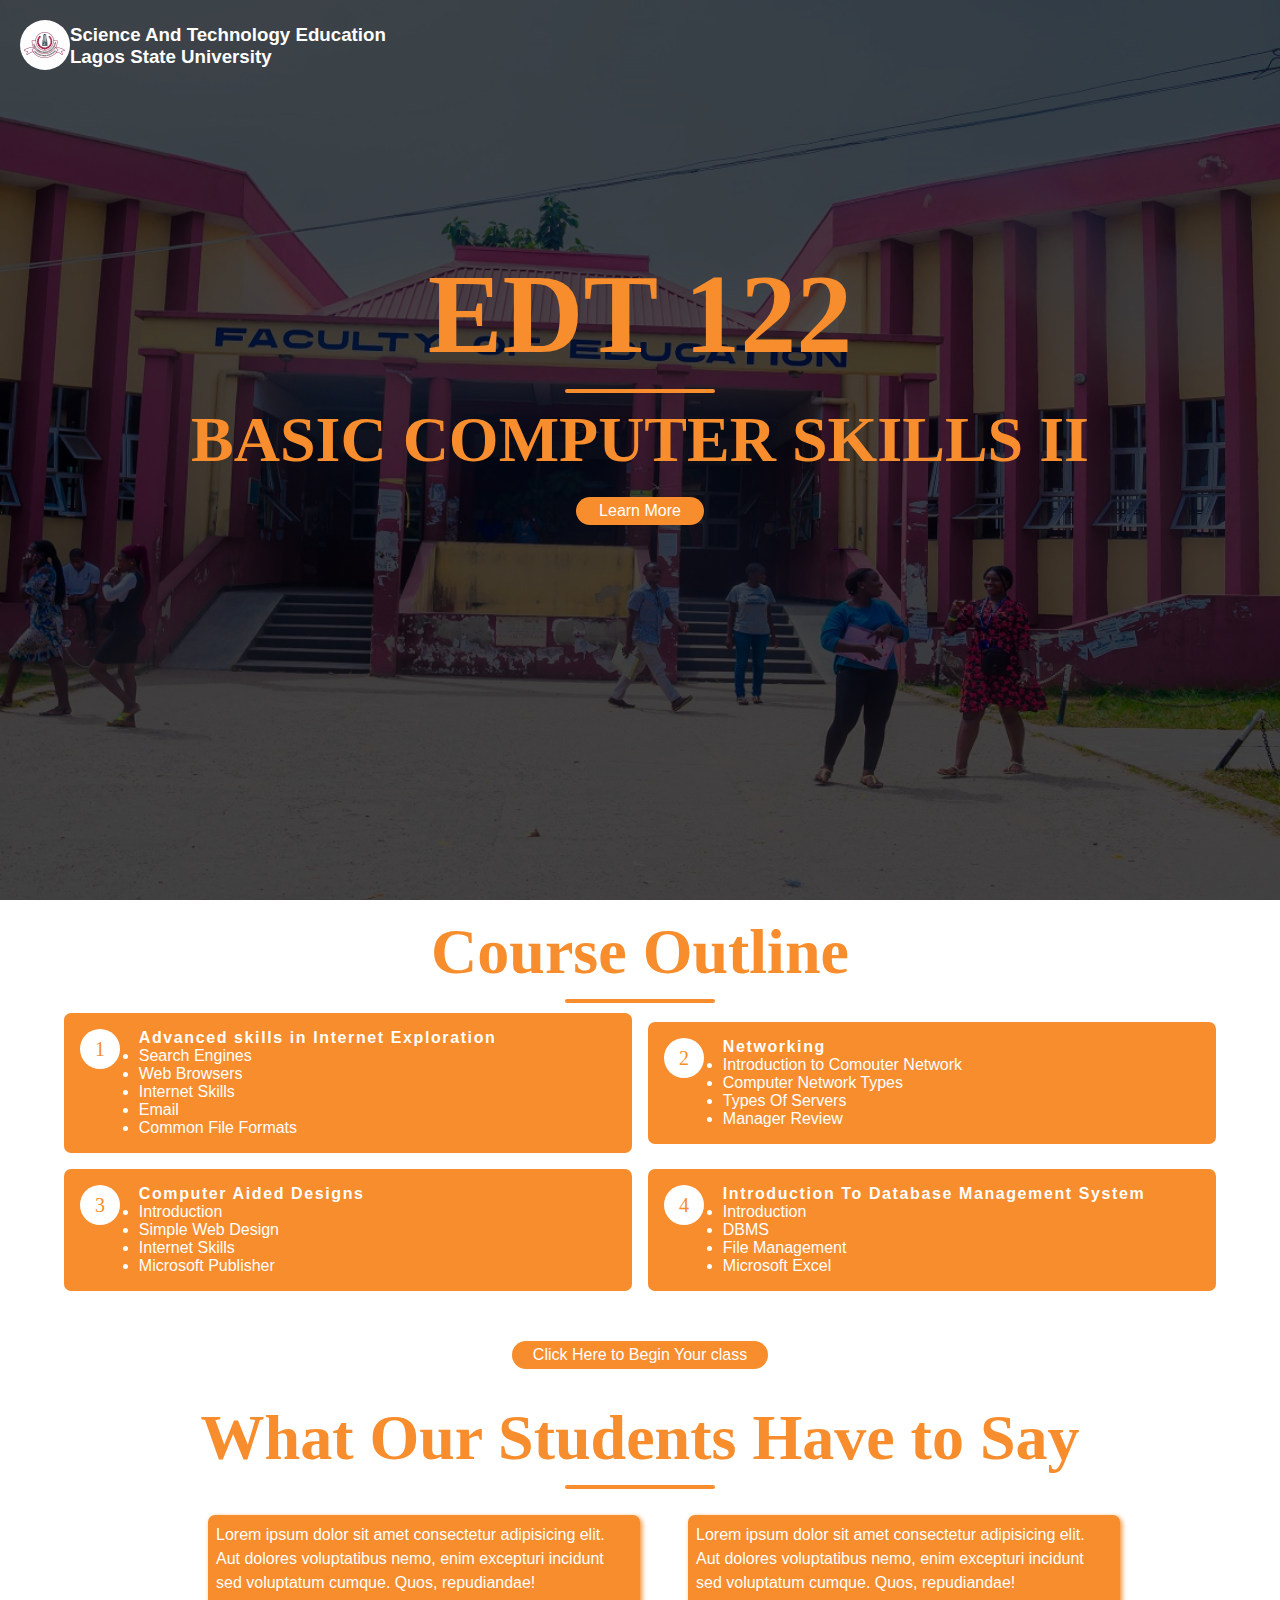
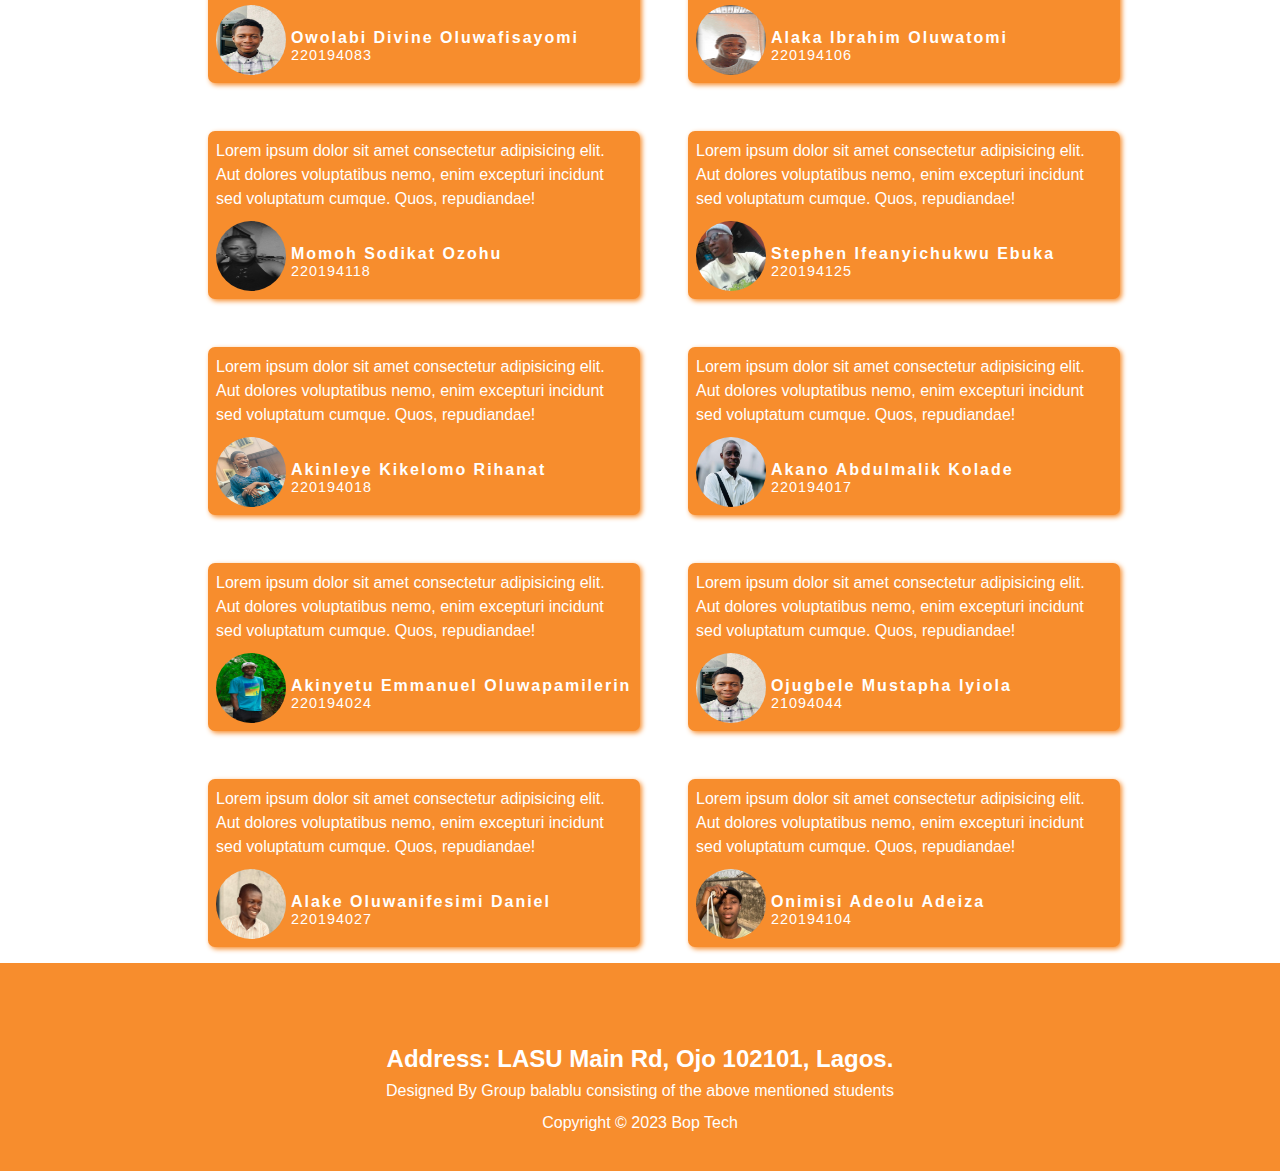
==== commit ee54d07f: "Added a users number" ====
--- a/index.html
+++ b/index.html
@@ -169,7 +169,7 @@
                     Lorem ipsum dolor sit amet consectetur adipisicing elit. Aut dolores voluptatibus nemo, enim excepturi incidunt sed voluptatum cumque. Quos, repudiandae!
                 </p>
                <div class="image-name">
-                    <img src="./Assets/Images/Malik.png" alt="220194083">
+                    <img src="./Assets/Images/Malik.jpg" alt="220194083">
                     <div class="student-name">
                         <h5>Akano Abdulmalik Kolade</h5>
                         <h6>220194017</h6>
@@ -195,8 +195,8 @@
                <div class="image-name">
                     <img src="./Assets/Images/Divine.jpg" alt="220194083">
                     <div class="student-name">
-                        <h5>Owolabi Divine</h5>
-                        <h6>From Kubwa, Abuja</h6>
+                        <h5>Ojugbele Mustapha Iyiola</h5>
+                        <h6>21094044</h6>
                     </div>
                </div> 
             </div>
--- a/css/index.css
+++ b/css/index.css
@@ -418,9 +418,12 @@
         width: 60px;
     }
     .image-name {
-        grid-template-columns: 18% 82%;
+        grid-template-columns: 20% 80%;
     }
     .student-name > h5 {
         font-size: 0.7em;
     }
+    .student-name > h6 {
+        font-weight: light;
+    }
 }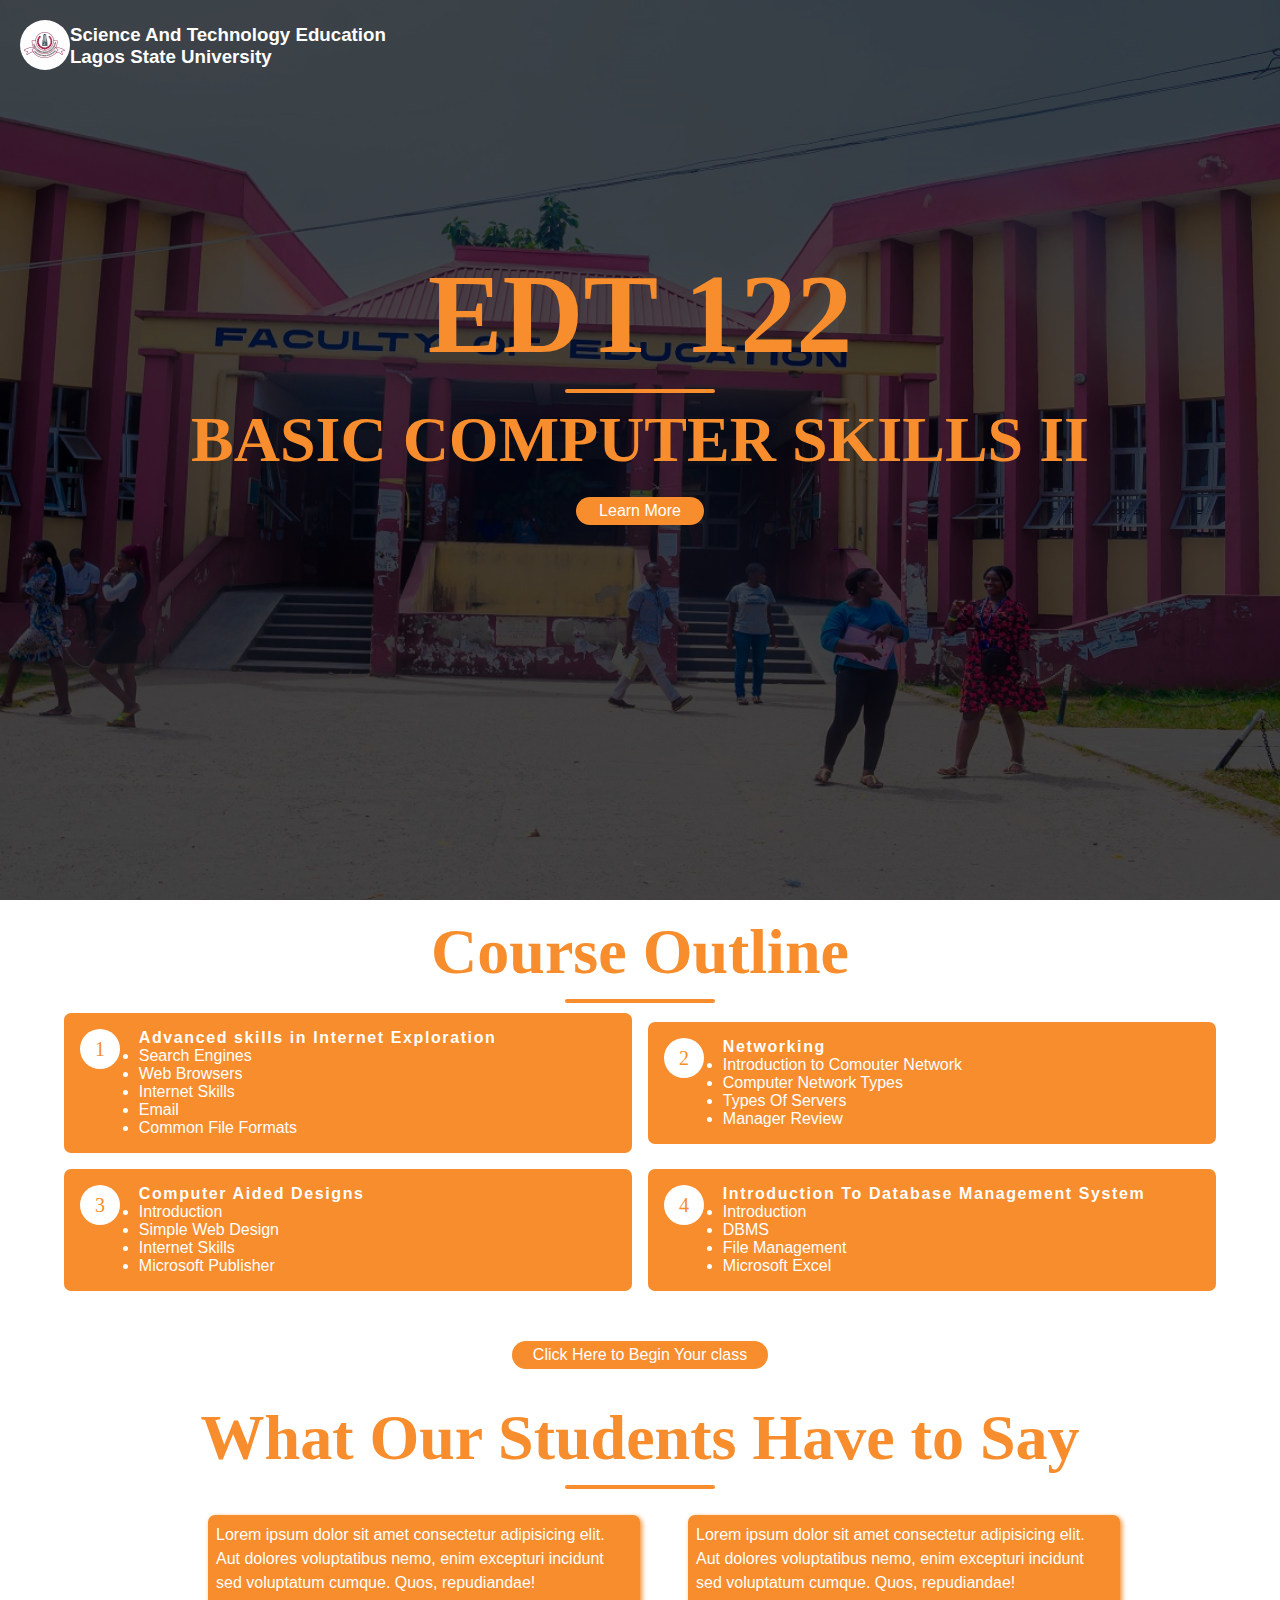
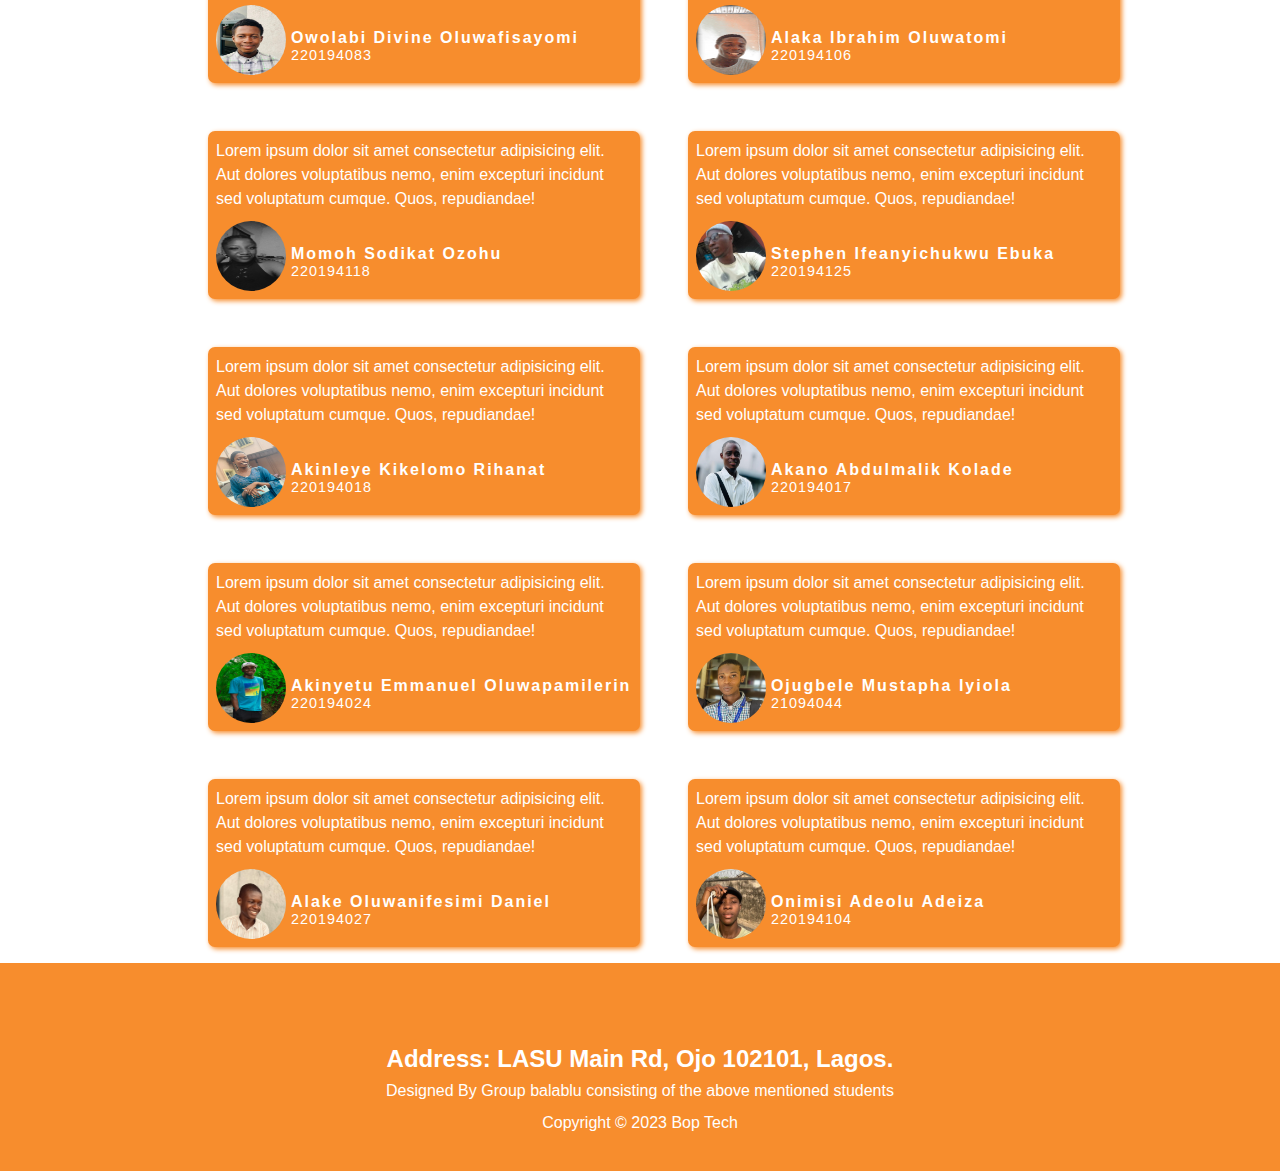
==== commit e0d5ff0d: "updated user images" ====
--- a/index.html
+++ b/index.html
@@ -193,7 +193,7 @@
                     Lorem ipsum dolor sit amet consectetur adipisicing elit. Aut dolores voluptatibus nemo, enim excepturi incidunt sed voluptatum cumque. Quos, repudiandae!
                 </p>
                <div class="image-name">
-                    <img src="./Assets/Images/Divine.jpg" alt="220194083">
+                    <img src="./Assets/Images/IMG-20231109-WA0042.jpg" alt="220194083">
                     <div class="student-name">
                         <h5>Ojugbele Mustapha Iyiola</h5>
                         <h6>21094044</h6>
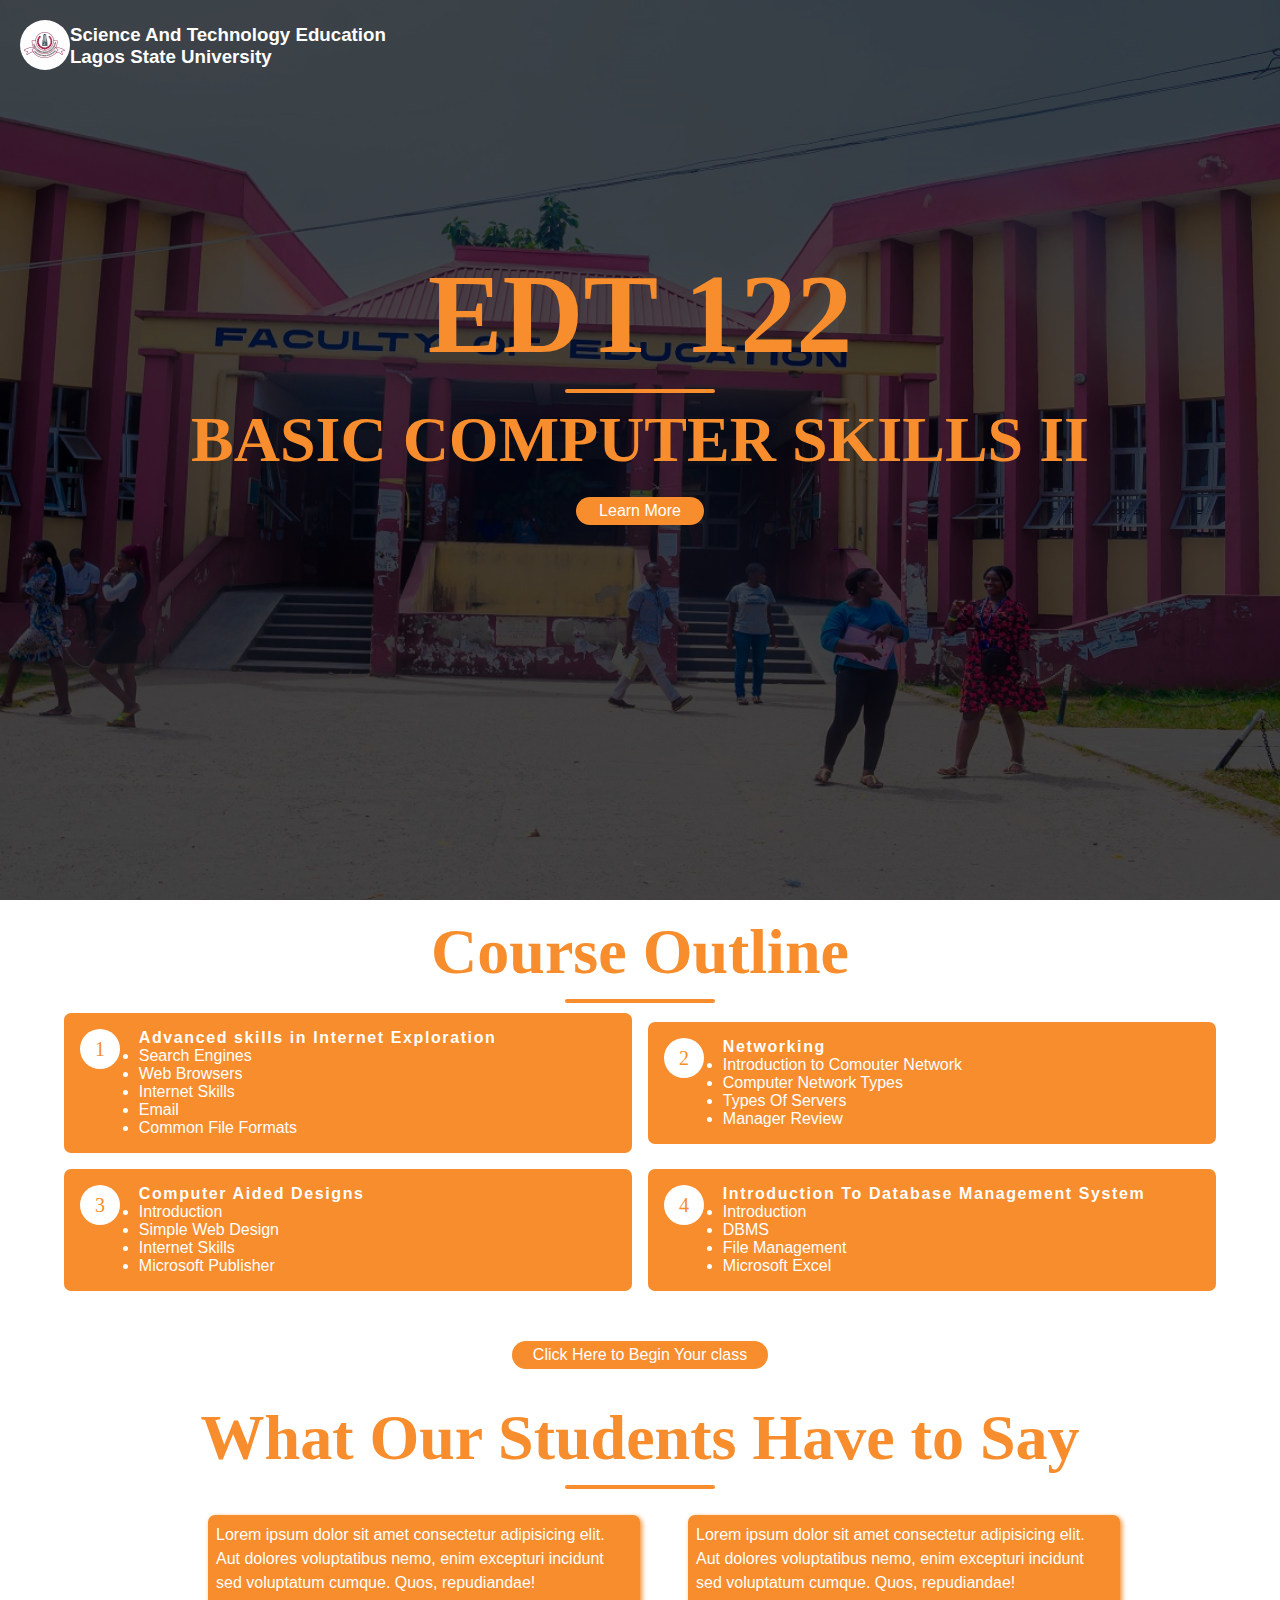
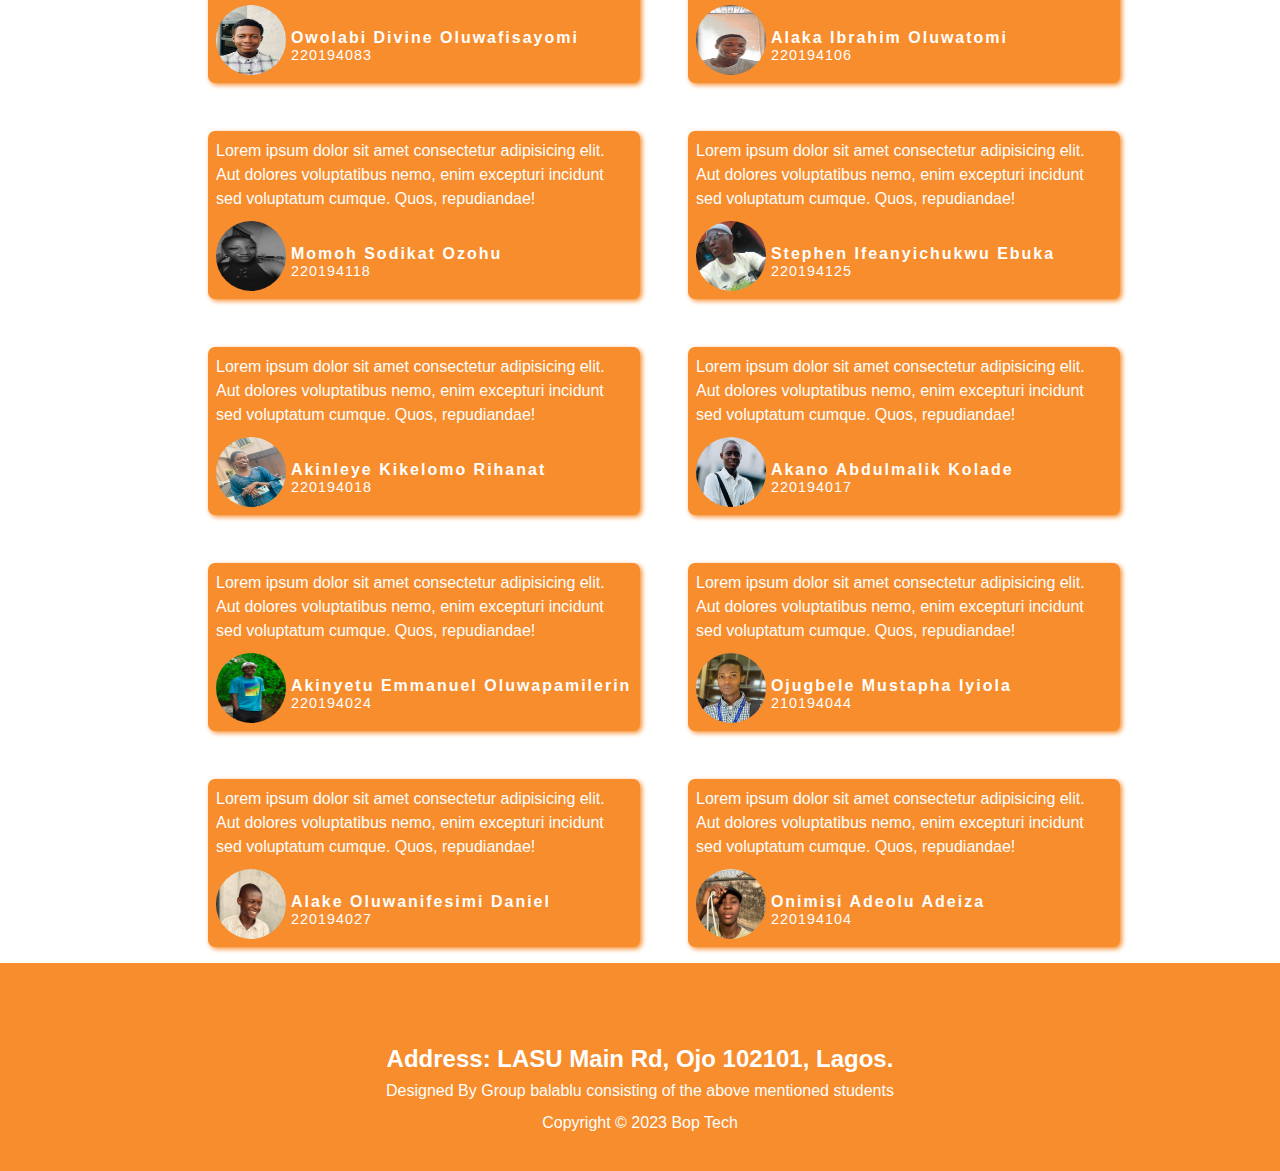
==== commit 57349c00: "made corrections to matric number" ====
--- a/index.html
+++ b/index.html
@@ -196,7 +196,7 @@
                     <img src="./Assets/Images/IMG-20231109-WA0042.jpg" alt="220194083">
                     <div class="student-name">
                         <h5>Ojugbele Mustapha Iyiola</h5>
-                        <h6>21094044</h6>
+                        <h6>210194044</h6>
                     </div>
                </div> 
             </div>
